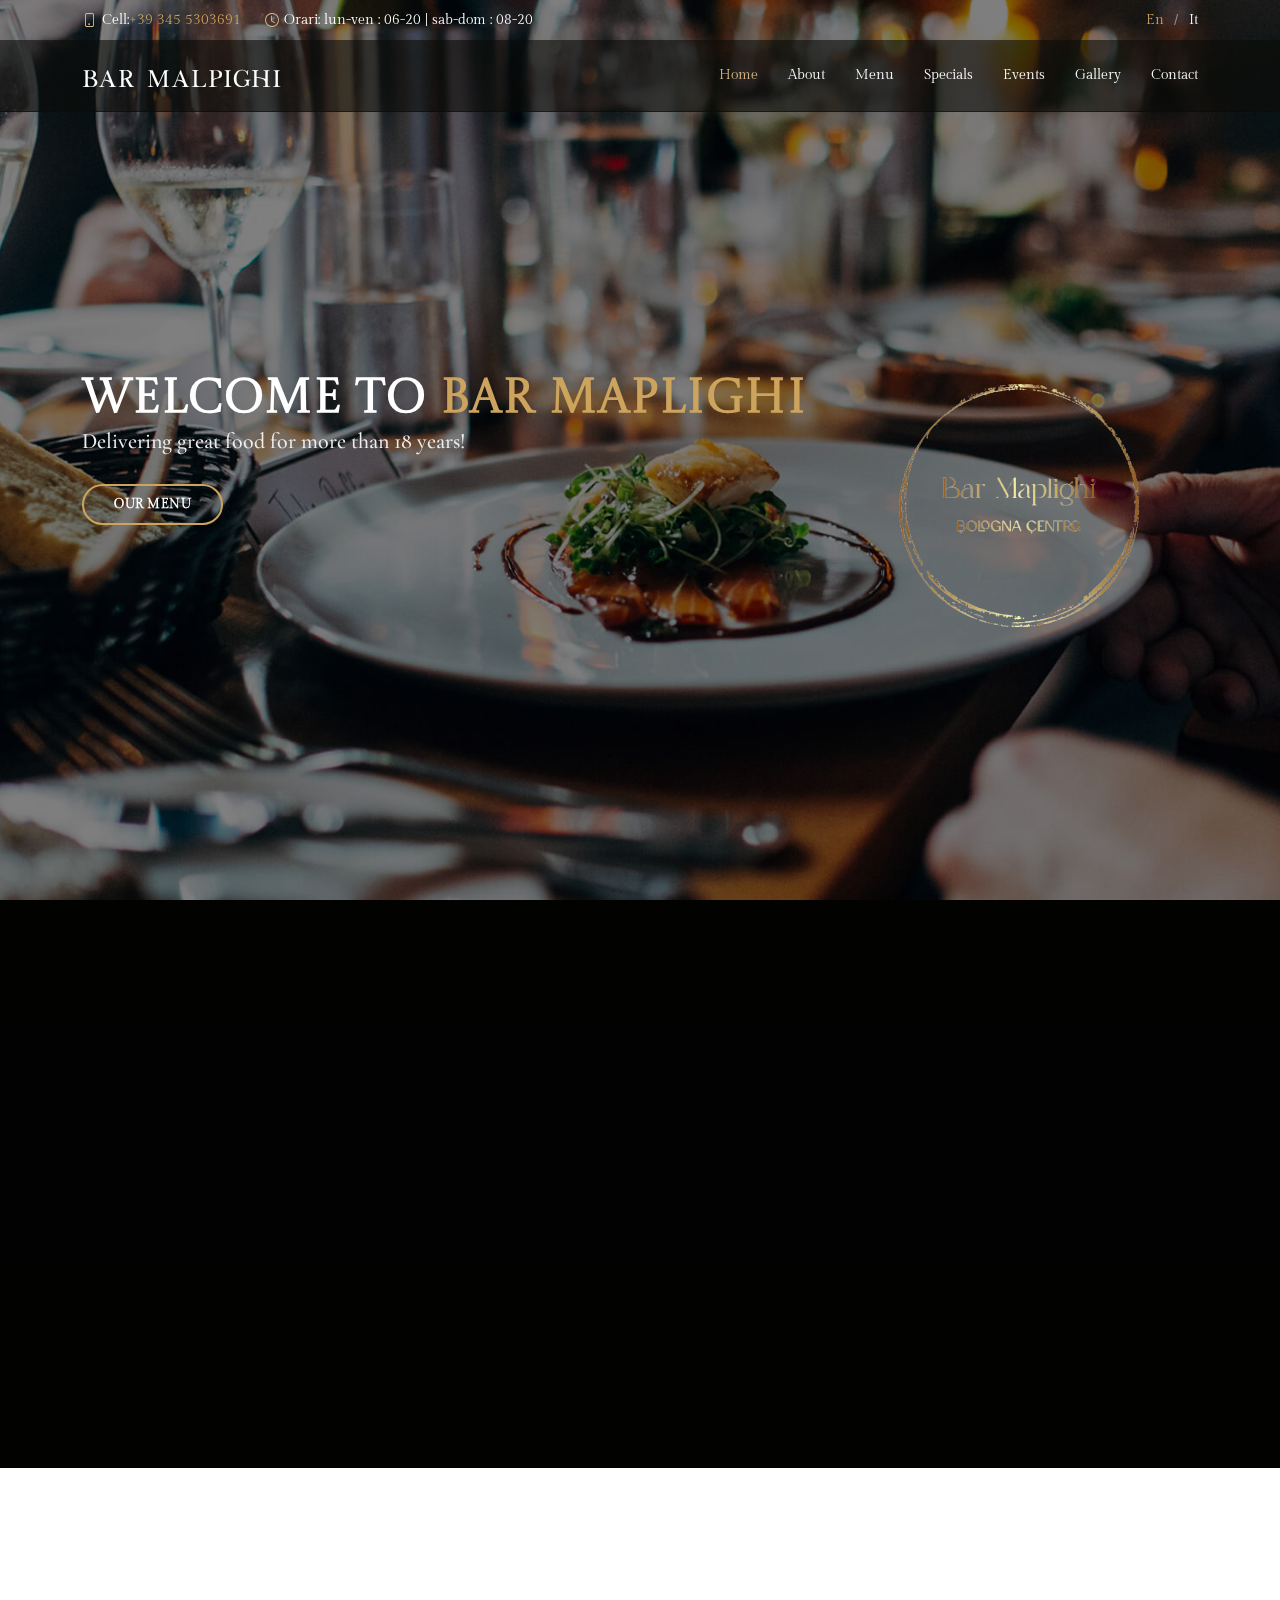
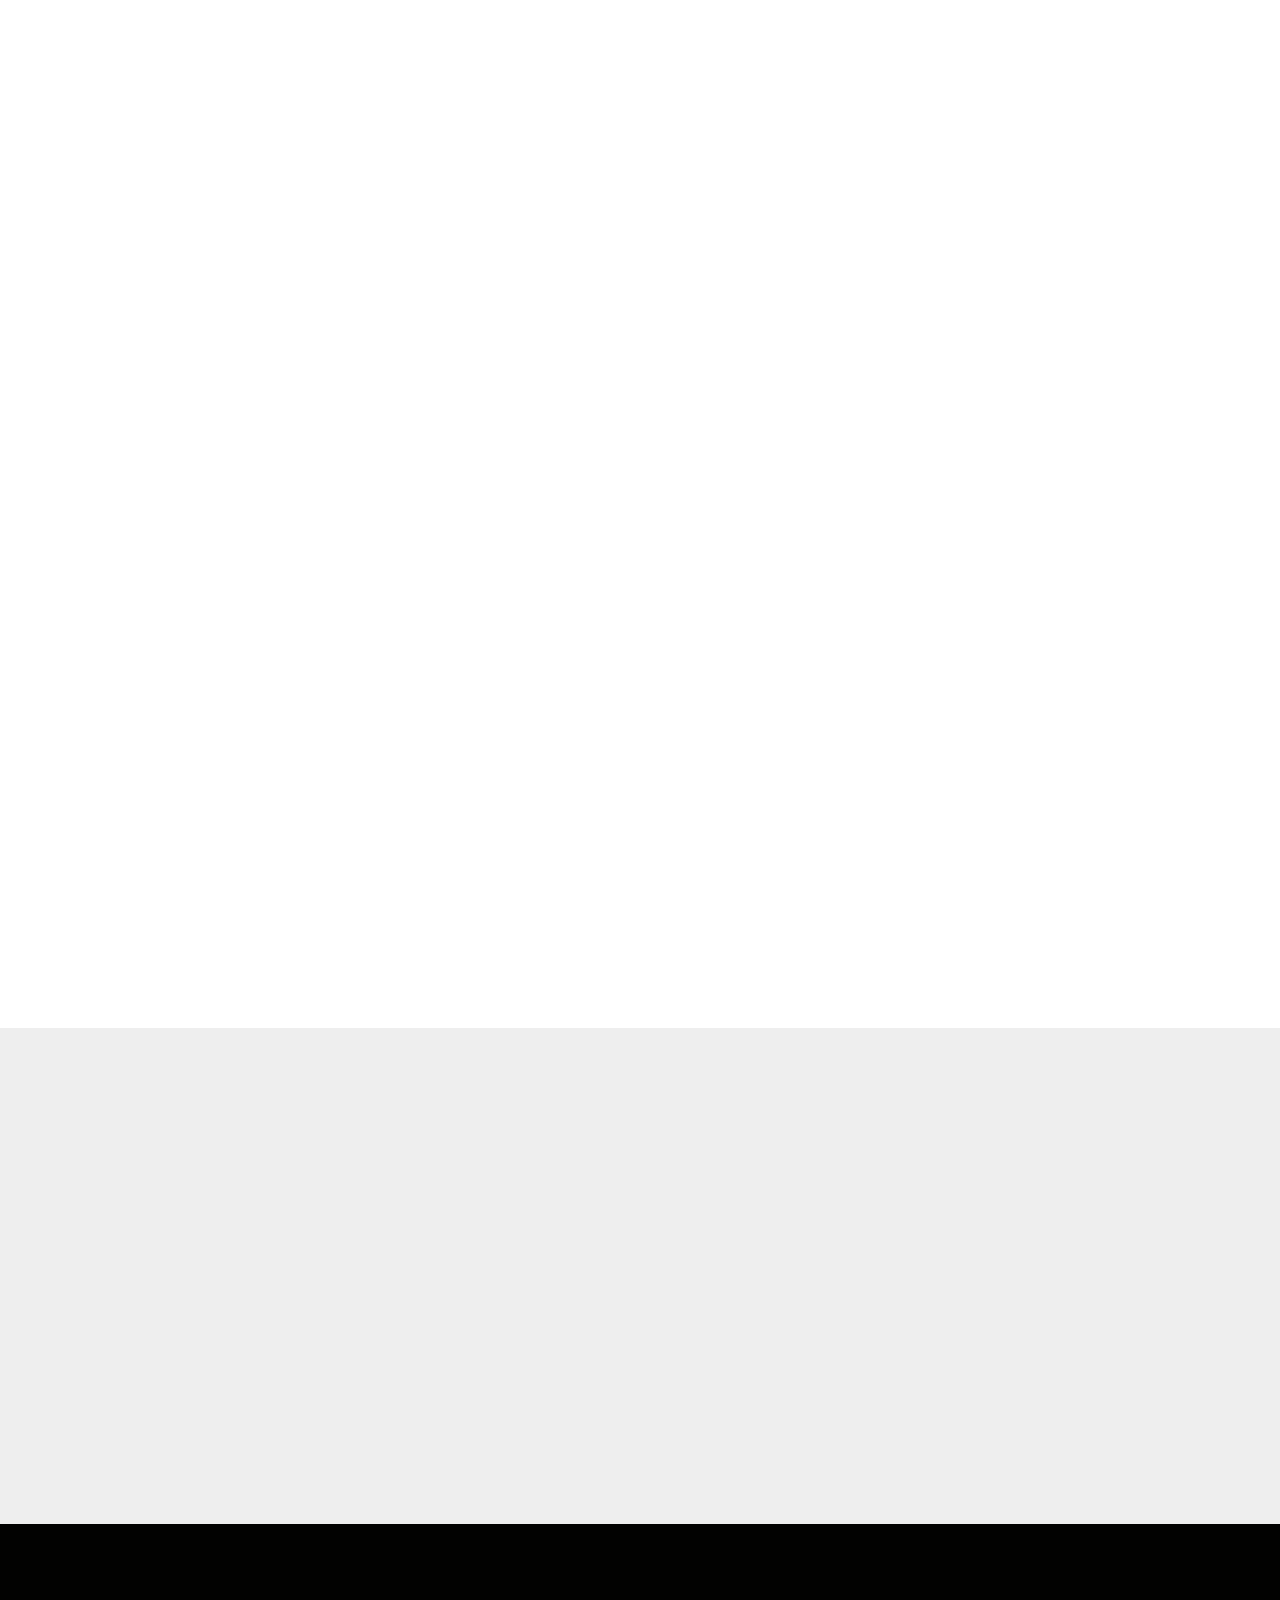
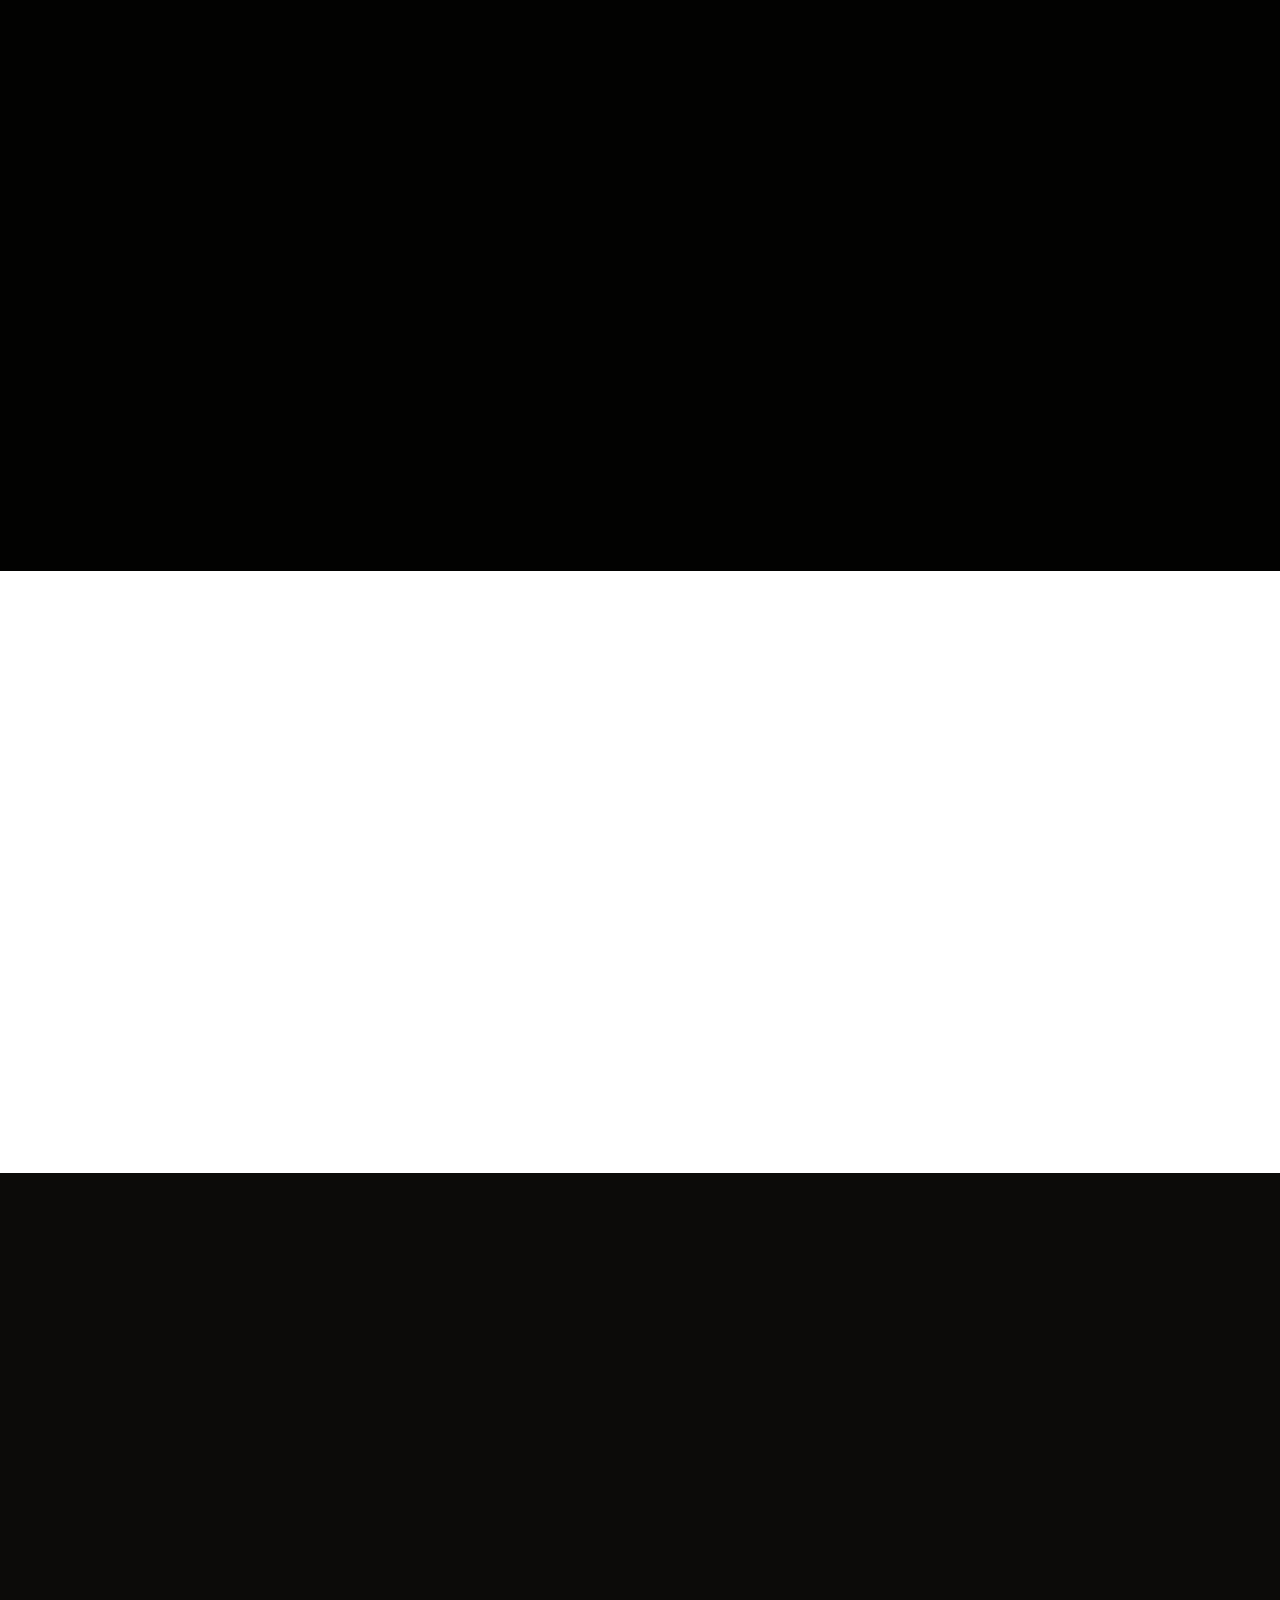
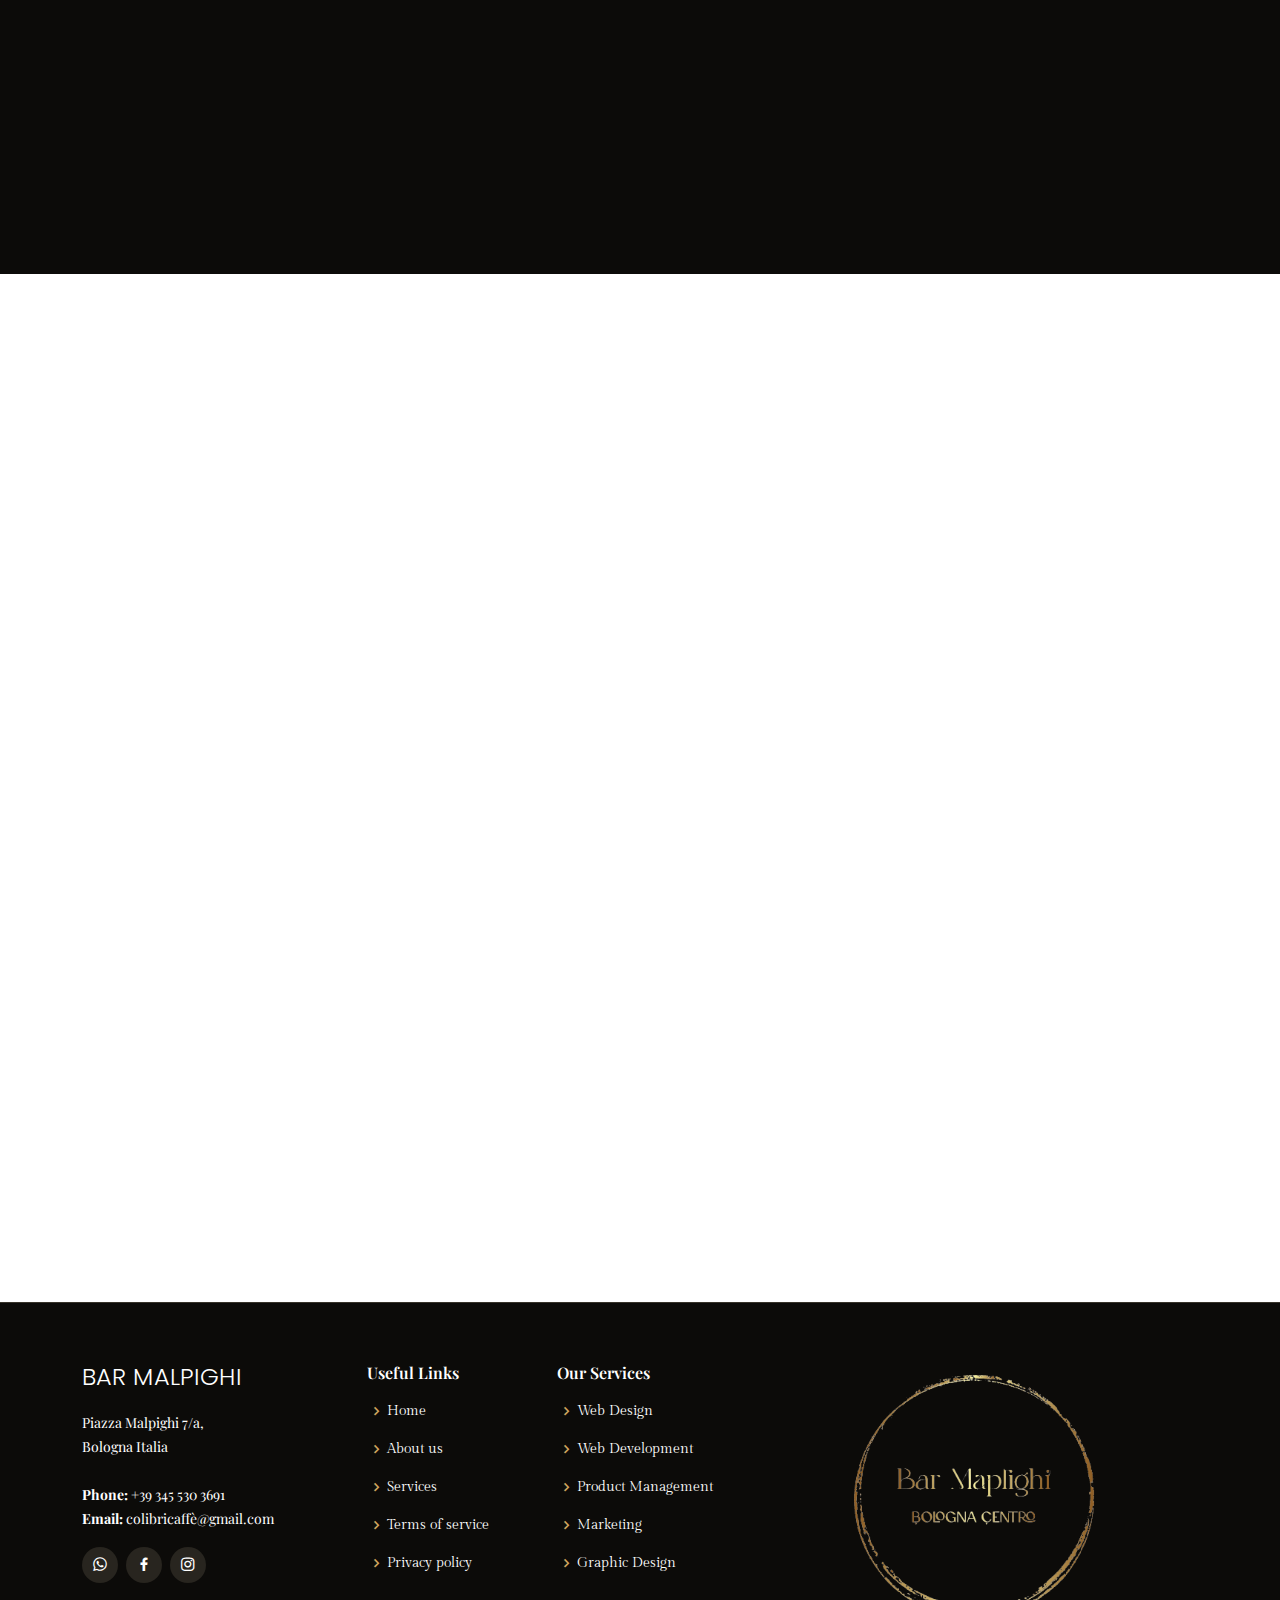
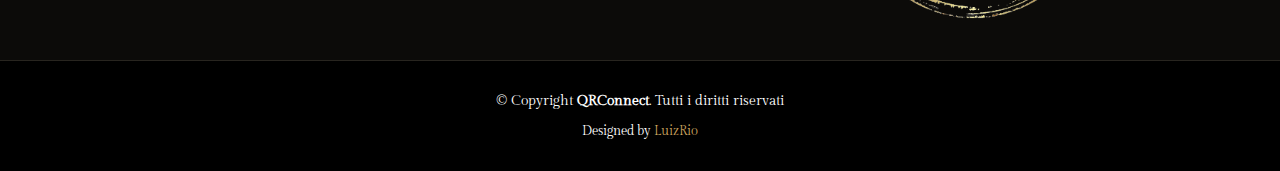
==== index.html @ 26761589 "Add files via upload" ====
<!DOCTYPE html>
<html lang="en">

<head>
  <meta charset="utf-8">
  <meta content="width=device-width, initial-scale=1.0" name="viewport">

  <title>Bar Malpighi It</title>
  <meta content="" name="description">
  <meta content="" name="keywords">

  <!-- Favicons -->
  <link href="assets/img/favicon.png" rel="icon">
  <link href="assets/img/apple-touch-icon.png" rel="apple-touch-icon">

  <!-- Google Fonts -->
  <link href="https://fonts.googleapis.com/css?family=Open+Sans:300,300i,400,400i,600,600i,700,700i|Playfair+Display:ital,wght@0,400;0,500;0,600;0,700;1,400;1,500;1,600;1,700|Poppins:300,300i,400,400i,500,500i,600,600i,700,700i" rel="stylesheet">
  <link href="https://fonts.googleapis.com/css2?family=EB+Garamond:ital,wght@0,400;0,500;0,600;0,700;0,800;1,500;1,600;1,700&display=swap" rel="stylesheet">
  <link href="https://fonts.googleapis.com/css2?family=Castoro+Titling&display=swap" rel="stylesheet">
  <link href="https://fonts.googleapis.com/css2?family=Gilda+Display&display=swap" rel="stylesheet">
  <link href="https://fonts.googleapis.com/css2?family=Cormorant+Garamond&display=swap" rel="stylesheet">
  <!-- Vendor CSS Files -->
  <link href="assets/vendor/animate.css/animate.min.css" rel="stylesheet">
  <link href="assets/vendor/aos/aos.css" rel="stylesheet">
  <link href="assets/vendor/bootstrap/css/bootstrap.min.css" rel="stylesheet">
  <link href="assets/vendor/bootstrap-icons/bootstrap-icons.css" rel="stylesheet">
  <link href="assets/vendor/boxicons/css/boxicons.min.css" rel="stylesheet">
  <link href="assets/vendor/glightbox/css/glightbox.min.css" rel="stylesheet">
  <link href="assets/vendor/swiper/swiper-bundle.min.css" rel="stylesheet">

  <!-- Template Main CSS File -->
  <link href="assets/css/style.css" rel="stylesheet">

  <!-- =======================================================
  * Template Name: Restaurantly - v3.1.0
  * Template URL: https://bootstrapmade.com/restaurantly-restaurant-template/
  * Author: BootstrapMade.com
  * License: https://bootstrapmade.com/license/
  ======================================================== -->
</head>

<body>

  <!-- ======= Top Bar ======= -->
  <div id="topbar" class="d-flex align-items-center fixed-top">
    <div class="container d-flex justify-content-center justify-content-md-between">

      <div class="contact-info d-flex align-items-center">
        <i class="bi bi-phone d-flex align-items-center"><span>Cell:<a href="tel:+393455303691">+39 345 5303691</a></span></i>
        <i class="bi bi-clock d-flex align-items-center ms-4"><span> Orari: lun-ven : 06-20 | sab-dom : 08-20</span></i>
      </div>

      <div class="languages d-none d-md-flex align-items-center">
        <ul>
          <li>En</li>
          <li><a href="indexita.html">It</a></li>
        </ul>
      </div>
    </div>
  </div>

  <!-- ======= Header ======= -->
  <header id="header" class="fixed-top d-flex align-items-cente">
    <div class="container-fluid container-xl d-flex align-items-center justify-content-lg-between">

      <h1 class="logo me-auto me-lg-0"><a href="index.html">Bar Malpighi</a></h1>
      <!-- Uncomment below if you prefer to use an image logo -->
      <!-- <a href="index.html" class="logo me-auto me-lg-0"><img src="assets/img/logo.png" alt="" class="img-fluid"></a>-->

      <nav id="navbar" class="navbar order-last order-lg-0">
        <ul>
          <li><a class="nav-link scrollto active" href="#hero">Home</a></li>
          <li><a class="nav-link scrollto" href="#about">About</a></li>
          <li><a class="nav-link scrollto" href="#menu">Menu</a></li>
          <li><a class="nav-link scrollto" href="#specials">Specials</a></li>
          <li><a class="nav-link scrollto" href="#events">Events</a></li>
          <li><a class="nav-link scrollto" href="#gallery">Gallery</a></li>
          <li><a class="nav-link scrollto" href="#contact">Contact</a></li>
        </ul>
        <i class="bi bi-list mobile-nav-toggle"></i>
      </nav><!-- .navbar -->
    </div>
  </header><!-- End Header -->

  <!-- ======= Hero Section ======= -->
  <section id="hero" class="d-flex align-items-center">
    <div class="container position-relative text-center text-lg-start" data-aos="zoom-in" data-aos-delay="100">
      <div class="row">
        <div class="col-lg-8">
          <h1>Welcome to <span>Bar Maplighi</span></h1>
          <h2>Delivering great food for more than 18 years!</h2>

          <div class="btns">
            <a href="#menu" class="btn-menu animated fadeInUp scrollto">Our Menu</a>
          </div>
        </div>
        <div class="col-lg-4 d-flex align-items-center justify-content-center position-relative" data-aos="zoom-in" data-aos-delay="200">
          <img src="assets/img/logomarti.png" class="img-fluid w-75">
        </div>

      </div>
    </div>
  </section><!-- End Hero -->

  <main id="main">

    <!-- ======= About Section ======= -->
    <section id="about" class="about">
      <div class="container" data-aos="fade-up">

        <div class="row">
          <div class="col-lg-6 order-1 order-lg-2" data-aos="zoom-in" data-aos-delay="100">
            <div class="about-img">
              <img src="assets/img/about.jpg" alt="">
            </div>
          </div>
          <div class="col-lg-6 pt-4 pt-lg-0 order-2 order-lg-1 content">
            <h3>Voluptatem dignissimos provident quasi.</h3>
            <p class="fst-italic">
              Lorem ipsum dolor sit amet, consectetur adipiscing elit, sed do eiusmod tempor incididunt ut labore et dolore
              magna aliqua.
            </p>
            <ul>
              <li><i class="bi bi-check-circle"></i> Ullamco laboris nisi ut aliquip ex ea commodo consequat.</li>
              <li><i class="bi bi-check-circle"></i> Duis aute irure dolor in reprehenderit in voluptate velit.</li>
              <li><i class="bi bi-check-circle"></i> Ullamco laboris nisi ut aliquip ex ea commodo consequat. Duis aute irure dolor in reprehenderit in voluptate trideta storacalaperda mastiro dolore eu fugiat nulla pariatur.</li>
            </ul>
            <p>
              Ullamco laboris nisi ut aliquip ex ea commodo consequat. Duis aute irure dolor in reprehenderit in voluptate
              velit esse cillum dolore eu fugiat nulla pariatur. Excepteur sint occaecat cupidatat non proident, sunt in
              culpa qui officia deserunt mollit anim id est laborum
            </p>
          </div>
        </div>

      </div>
    </section><!-- End About Section -->

    <!-- ======= Why Us Section ======= -->
   <!-- <section id="why-us" class="why-us">
      <div class="container" data-aos="fade-up">

        <div class="section-title">
          <h2>Why Us</h2>
          <p>Why Choose Our Restaurant</p>
        </div>

        <div class="row">

          <div class="col-lg-4">
            <div class="box" data-aos="zoom-in" data-aos-delay="100">
              <span>01</span>
              <h4>Lorem Ipsum</h4>
              <p>Ulamco laboris nisi ut aliquip ex ea commodo consequat. Et consectetur ducimus vero placeat</p>
            </div>
          </div>

          <div class="col-lg-4 mt-4 mt-lg-0">
            <div class="box" data-aos="zoom-in" data-aos-delay="200">
              <span>02</span>
              <h4>Repellat Nihil</h4>
              <p>Dolorem est fugiat occaecati voluptate velit esse. Dicta veritatis dolor quod et vel dire leno para dest</p>
            </div>
          </div>

          <div class="col-lg-4 mt-4 mt-lg-0">
            <div class="box" data-aos="zoom-in" data-aos-delay="300">
              <span>03</span>
              <h4> Ad ad velit qui</h4>
              <p>Molestiae officiis omnis illo asperiores. Aut doloribus vitae sunt debitis quo vel nam quis</p>
            </div>
          </div>

        </div>

      </div>
    </section> End Why Us Section -->

    <!-- ======= Menu Section ======= -->
    <section id="menu" class="menu section-bg">
      <div class="container" data-aos="fade-up">

        <div class="section-title">
          <h2>Menu</h2>
          <p>Check Our Tasty Menu</p>
        </div>

          <div class="row" data-aos="fade-up" data-aos-delay="100">
            <div class="col-lg-12 d-flex justify-content-center">
              <ul id="menu-flters">
                <li data-filter=".filter-starters" class="filter-active">Caffetteria</li>
                <li data-filter=".filter-salads">Bibite</li>
                <li data-filter=".filter-specialty">The e Infusi – 2.5</li>
                <li data-filter=".filter-infusi">Cioccolate</li>
                <li data-filter=".filter-birre">Birre</li>
              </ul>
            </div>
          </div>

        <div class="row menu-container" data-aos="fade-up" data-aos-delay="200">

          <!-- ======= Caffetteria ======= -->
          <div class="col-lg-6 menu-item filter-starters">
            <div class="menu-content">
              <a href="#">Caffè espresso</a><span>1.2</span>
            </div>
            <div class="menu-ingredients">
              
            </div>
          </div>

          <div class="col-lg-6 menu-item filter-starters">
            <div class="menu-content">
              <a href="#">Caffè decaffeinato</a><span>1.3</span>
            </div>
            <div class="menu-ingredients">
             
            </div>
          </div>

          <div class="col-lg-6 menu-item filter-starters">
            <div class="menu-content">
              <a href="#">Caffè americano</a><span>1.3</span>
            </div>
            <div class="menu-ingredients">
              
            </div>
          </div>

          <div class="col-lg-6 menu-item filter-starters">
            <div class="menu-content">
              <a href="#">Caffè macchiato</a><span>1.2</span>
            </div>
            <div class="menu-ingredients">
             
            </div>
          </div>

          <div class="col-lg-6 menu-item filter-starters">
            <div class="menu-content">
              <a href="#">Caffè macchiato soia</a><span>1.5</span>
            </div>
            <div class="menu-ingredients">
              
            </div>
          </div>

          <div class="col-lg-6 menu-item filter-starters">
            <div class="menu-content">
              <a href="#">Caffè d’Orzo in tazza piccola</a><span>1.4</span>
            </div>
            <div class="menu-ingredients">
             
            </div>
          </div>

          <div class="col-lg-6 menu-item filter-starters">
            <div class="menu-content">
              <a href="#">Caffè d’Orzo in tazza grande</a><span>1.6</span>
            </div>
            <div class="menu-ingredients">
              
            </div>
          </div>

          <div class="col-lg-6 menu-item filter-starters">
            <div class="menu-content">
              <a href="#">Ginseng piccolo</a><span>1.6</span>
            </div>
            <div class="menu-ingredients">
              
            </div>
          </div>

          <div class="col-lg-6 menu-item filter-starters">
            <div class="menu-content">
              <a href="#">Ginseng grande</a><span>1.8</span>
            </div>
            <div class="menu-ingredients">
              
            </div>
          </div>

          <div class="col-lg-6 menu-item filter-starters">
            <div class="menu-content">
              <a href="#">Latte bianco</a><span>1.2</span>
            </div>
            <div class="menu-ingredients">
              
            </div>
          </div>

          <div class="col-lg-6 menu-item filter-starters">
            <div class="menu-content">
              <a href="#">Latte macchiato</a><span>1.4</span>
            </div>
            <div class="menu-ingredients">
              
            </div>
          </div>

          <div class="col-lg-6 menu-item filter-starters">
            <div class="menu-content">
              <a href="#">Cappuccino</a><span>1.6</span>
            </div>
            <div class="menu-ingredients">
              
            </div>
          </div>

          <div class="col-lg-6 menu-item filter-starters">
            <div class="menu-content">
              <a href="#">Cappuccino decaffeinato</a><span>1.7</span>
            </div>
            <div class="menu-ingredients">
              
            </div>
          </div>

          <div class="col-lg-6 menu-item filter-starters">
            <div class="menu-content">
              <a href="#">Cappuccino con latte di soia</a><span>2</span>
            </div>
            <div class="menu-ingredients">
              
            </div>
          </div>

          <div class="col-lg-6 menu-item filter-starters">
            <div class="menu-content">
              <a href="#">Cappuccino al ginseng</a><span>2</span>
            </div>
            <div class="menu-ingredients">
              
            </div>
          </div>

          <div class="col-lg-6 menu-item filter-starters">
            <div class="menu-content">
              <a href="#">Cappuccino d’orzo</a><span>1.8</span>
            </div>
            <div class="menu-ingredients">
              
            </div>
          </div>

          <div class="col-lg-6 menu-item filter-starters">
            <div class="menu-content">
              <a href="#">Macchiatone</a><span>1.4</span>
            </div>
            <div class="menu-ingredients">
              
            </div>
          </div>

          <div class="col-lg-6 menu-item filter-starters">
            <div class="menu-content">
              <a href="#">Marocchino</a><span>1.4</span>
            </div>
            <div class="menu-ingredients">
              
            </div>
          </div>

          <div class="col-lg-6 menu-item filter-starters">
            <div class="menu-content">
              <a href="#">Caffè corretto</a><span>2</span>
            </div>
            <div class="menu-ingredients">
             
            </div>
          </div>

          <div class="col-lg-6 menu-item filter-starters">
            <div class="menu-content">
              <a href="#">Caffè Shakerato</a><span>2.5</span>
            </div>
            <div class="menu-ingredients">
              
            </div>
          </div>

          <div class="col-lg-6 menu-item filter-starters">
            <div class="menu-content">
              <a href="#">Caffè Shakerato con Baileys</a><span>3</span>
            </div>
            <div class="menu-ingredients">
              
            </div>
          </div>

          <div class="col-lg-6 menu-item filter-starters">
            <div class="menu-content">
              <a href="#">Caffè freddo</a><span>1.2</span>
            </div>
            <div class="menu-ingredients">
              
            </div>
          </div>

          <div class="col-lg-6 menu-item filter-starters">
            <div class="menu-content">
              <a href="#">Caffè Estivo</a><span>2.5</span>
            </div>
            <div class="menu-ingredients">
              
            </div>
          </div>

          <div class="col-lg-6 menu-item filter-starters">
            <div class="menu-content">
              <a href="#">Caffè Leccese</a><span>2</span>
            </div>
            <div class="menu-ingredients">
              
            </div>
          </div>

          <!-- ======= Bibite ======= -->

          <div class="col-lg-6 menu-item filter-salads">
            <div class="menu-content">
              <a href="#">Acqua naturale/ gasata (0,5 L )</a><span>1.1</span>
            </div>
            <div class="menu-ingredients">
              
            </div>
          </div>


          <div class="col-lg-6 menu-item filter-salads">
            <div class="menu-content">
              <a href="#">Acqua naturale/ gasata (1,5 L)</a><span>2</span>
            </div>
            <div class="menu-ingredients">
              
            </div>
          </div>

          <div class="col-lg-6 menu-item filter-salads">
            <div class="menu-content">
              <a href="#">Spremuta d’arancia</a><span>3.5</span>
            </div>
            <div class="menu-ingredients">
              
            </div>
          </div>

          <div class="col-lg-6 menu-item filter-salads">
            <div class="menu-content">
              <a href="#">Succhi di frutta:</a><span>2.5</span>
            </div>
            <div class="menu-ingredients">
              Pesca; Pera; Albicocca; Ananas; Arancia; Pompelmo; Mela Verde; Mirtillo.
            </div>
          </div>

          <div class="col-lg-6 menu-item filter-salads">
            <div class="menu-content">
              <a href="#">Coca alla spina piccola</a><span>2.5</span>
            </div>
            <div class="menu-ingredients">
              
            </div>
          </div>

          <div class="col-lg-6 menu-item filter-salads">
            <div class="menu-content">
              <a href="#">Coca alla spina grande</a><span>3</span>
            </div>
            <div class="menu-ingredients">
              
            </div>
          </div>


          <div class="col-lg-6 menu-item filter-salads">
            <div class="menu-content">
              <a href="#">Coca Cola</a><span>2.8</span>
            </div>
            <div class="menu-ingredients">
             
            </div>
          </div>

          <div class="col-lg-6 menu-item filter-salads">
            <div class="menu-content">
              <a href="#">Coca Cola zero</a><span>2.8</span>
            </div>
            <div class="menu-ingredients">
              
            </div>
          </div>

          <div class="col-lg-6 menu-item filter-salads">
            <div class="menu-content">
              <a href="#">Fanta</a><span>2.8</span>
            </div>
            <div class="menu-ingredients">
              
            </div>
          </div>

          <div class="col-lg-6 menu-item filter-salads">
            <div class="menu-content">
              <a href="#">The Limone (estaThé)</a><span>2.8</span>
            </div>
            <div class="menu-ingredients">
              
            </div>
          </div>

          <div class="col-lg-6 menu-item filter-salads">
            <div class="menu-content">
              <a href="#">The Pesca (estaThé)</a><span>2.8</span>
            </div>
            <div class="menu-ingredients">
              
            </div>
          </div>

          <div class="col-lg-6 menu-item filter-salads">
            <div class="menu-content">
              <a href="#">Red Bull</a><span>3.5</span>
            </div>
            <div class="menu-ingredients">

            </div>
          </div>


          <div class="col-lg-6 menu-item filter-salads">
            <div class="menu-content">
              <a href="#">Crodino</a><span>3</span>
            </div>
            <div class="menu-ingredients">
              
            </div>
          </div>

          <div class="col-lg-6 menu-item filter-salads">
            <div class="menu-content">
              <a href="#">Campari soda</a><span>3</span>
            </div>
            <div class="menu-ingredients">
              
            </div>
          </div>

          <div class="col-lg-6 menu-item filter-salads">
            <div class="menu-content">
              <a href="#">Bitter Rosso/Bianco</a><span>2.8</span>
            </div>
            <div class="menu-ingredients">
              
            </div>
          </div>

          <div class="col-lg-6 menu-item filter-salads">
            <div class="menu-content">
              <a href="#">Tonica</a><span>2.8</span>
            </div>
            <div class="menu-ingredients">
              
            </div>
          </div>

          <div class="col-lg-6 menu-item filter-salads">
            <div class="menu-content">
              <a href="#">Tonica (Fever Tree)</a><span>3.5</span>
            </div>
            <div class="menu-ingredients">
              
            </div>
          </div>


          <div class="col-lg-6 menu-item filter-salads">
            <div class="menu-content">
              <a href="#">Ginger Beer (Fever Tree)</a><span>3.8</span>
            </div>
            <div class="menu-ingredients">
              
            </div>
          </div>


          <div class="col-lg-6 menu-item filter-salads">
            <div class="menu-content">
              <a href="#">Chinotto</a><span>2.8</span>
            </div>
            <div class="menu-ingredients">
              
            </div>
          </div>

          <div class="col-lg-6 menu-item filter-salads">
            <div class="menu-content">
              <a href="#">Cedrata Tassoni</a><span>2.8</span>
            </div>
            <div class="menu-ingredients">
              
            </div>
          </div>

          <div class="col-lg-6 menu-item filter-salads">
            <div class="menu-content">
              <a href="#">Lemon Soda</a><span>2.8</span>
            </div>
            <div class="menu-ingredients">
              
            </div>
          </div>

          <!-- ======= The e Infusi======= -->

          <div class="col-lg-6 menu-item filter-specialty">
            <div class="menu-content">
              <a href="#">Tè verde classico</a><span></span>
            </div>
            <div class="menu-ingredients">
              
            </div>
          </div>

          <div class="col-lg-6 menu-item filter-specialty">
            <div class="menu-content">
              <a href="#">Tè nero classico</a><span></span>
            </div>
            <div class="menu-ingredients">
              
            </div>
          </div>

          <div class="col-lg-6 menu-item filter-specialty">
            <div class="menu-content">
              <a href="#">Tè verde Frutti Rossi e Uva</a><span></span>
            </div>
            <div class="menu-ingredients">
              
            </div>
          </div>
          
          <div class="col-lg-6 menu-item filter-specialty">
            <div class="menu-content">
              <a href="#">Tè verde Zenzero e Limone</a><span></span>
            </div>
            <div class="menu-ingredients">
              
            </div>
          </div>

          <div class="col-lg-6 menu-item filter-specialty">
            <div class="menu-content">
              <a href="#">Tè nero English Breakfast</a><span></span>
            </div>
            <div class="menu-ingredients">
              
            </div>
          </div>

          <div class="col-lg-6 menu-item filter-specialty">
            <div class="menu-content">
              <a href="#">Tè nero Spezie e Vaniglia</a><span></span>
            </div>
            <div class="menu-ingredients">
              
            </div>
          </div>

          <div class="col-lg-6 menu-item filter-specialty">
            <div class="menu-content">
              <a href="#">Tè nero Bergamotto Earl Grey</a><span></span>
            </div>
            <div class="menu-ingredients">
              
            </div>
          </div>

          <div class="col-lg-6 menu-item filter-specialty">
            <div class="menu-content">
              <a href="#">Rooibos e Arancia Rossa</a><span></span>
            </div>
            <div class="menu-ingredients">
              
            </div>
          </div>

          <div class="col-lg-6 menu-item filter-specialty">
            <div class="menu-content">
              <a href="#">Infuso alla frutta Frutti di Bosco</a><span></span>
            </div>
            <div class="menu-ingredients">
              
            </div>
          </div>

          <div class="col-lg-6 menu-item filter-specialty">
            <div class="menu-content">
              <a href="#">Infuso alla frutta Pesca</a><span></span>
            </div>
            <div class="menu-ingredients">
              
            </div>
          </div>

          <div class="col-lg-6 menu-item filter-specialty">
            <div class="menu-content">
              <a href="#">Infuso alla frutta Cacao e Mela</a><span></span>
            </div>
            <div class="menu-ingredients">
              
            </div>
          </div>

          <div class="col-lg-6 menu-item filter-specialty">
            <div class="menu-content">
              <a href="#">Tisana Disintossicante</a><span></span>
            </div>
            <div class="menu-ingredients">
              
            </div>
          </div>

          <div class="col-lg-6 menu-item filter-specialty">
            <div class="menu-content">
              <a href="#">Tisana Zenzero e Limone</a><span></span>
            </div>
            <div class="menu-ingredients">
              
            </div>
          </div>

          <div class="col-lg-6 menu-item filter-specialty">
            <div class="menu-content">
              <a href="#">Tisana Fiori di Camomilla</a><span></span>
            </div>
            <div class="menu-ingredients">
              
            </div>
          </div>

          <div class="col-lg-6 menu-item filter-specialty">
            <div class="menu-content">
              <a href="#">Tè verde Curcuma</a><span></span>
            </div>
            <div class="menu-ingredients">
              
            </div>
          </div>

          <!-- ======= cioccolate ======= -->

          <div class="col-lg-6 menu-item filter-infusi">
            <div class="menu-content">
              <a href="#">Cioccolata Classica</a><span>3.5</span>
            </div>
            <div class="menu-ingredients">
              
            </div>
          </div>

          <div class="col-lg-6 menu-item filter-infusi">
            <div class="menu-content">
              <a href="#">Cioccolata Fondente</a><span>3.5</span>
            </div>
            <div class="menu-ingredients">
              
            </div>
          </div>

          <div class="col-lg-6 menu-item filter-infusi">
            <div class="menu-content">
              <a href="#">Cioccolata Bianca</a><span>3.5</span>
            </div>
            <div class="menu-ingredients">
              
            </div>
          </div>

          <div class="col-lg-6 menu-item filter-infusi">
            <div class="menu-content">
              <a href="#">Cioccolata aroma Pistacchio</a><span>3.8</span>
            </div>
            <div class="menu-ingredients">
             
            </div>
          </div>

          <div class="col-lg-6 menu-item filter-infusi">
            <div class="menu-content">
              <a href="#">Cioccolata aroma Arancia e Cannella</a><span>3.8</span>
            </div>
            <div class="menu-ingredients">
              
            </div>
          </div>

          <div class="col-lg-6 menu-item filter-infusi">
            <div class="menu-content">
              <a href="#">TCioccolata aroma Peperoncino</a><span>3.8</span>
            </div>
            <div class="menu-ingredients">
              
            </div>
          </div>

          <div class="col-lg-6 menu-item filter-infusi">
            <div class="menu-content">
              <a href="#">Cioccolata aroma Tiramisù</a><span>3.8</span>
            </div>
            <div class="menu-ingredients">
              
            </div>
          </div>

          <div class="col-lg-6 menu-item filter-infusi">
            <div class="menu-content">
              <a href="#">Cioccolata aroma Menta</a><span>3.8</span>
            </div>
            <div class="menu-ingredients">
             
            </div>
          </div>

          <div class="col-lg-6 menu-item filter-infusi">
            <div class="menu-content">
              <a href="#">Cioccolata aroma Caramello</a><span>3.8</span>
            </div>
            <div class="menu-ingredients">
              
            </div>
          </div>

          <div class="col-lg-6 menu-item filter-infusi">
            <div class="menu-content">
              <a href="#">Aggiunta di Panna Montata</a><span>+ 0.50</span>
            </div>
            <div class="menu-ingredients">
             
            </div>
          </div>

          <!-- ======= birre ======= -->

          <div class="col-lg-6 menu-item filter-birre">
            <div class="menu-content">
              <a href="#">Birra alla spina Piccola</a><span>2.5</span>
            </div>
            <div class="menu-ingredients">
              
            </div>
          </div>

          <div class="col-lg-6 menu-item filter-birre">
            <div class="menu-content">
              <a href="#">Birra alla spina Grande</a><span>4</span>
            </div>
            <div class="menu-ingredients">
              
            </div>
          </div>

          <div class="col-lg-6 menu-item filter-birre">
            <div class="menu-content">
              <a href="#">Heineken</a><span>3.5</span>
            </div>
            <div class="menu-ingredients">
              
            </div>
          </div>

          <div class="col-lg-6 menu-item filter-birre">
            <div class="menu-content">
              <a href="#">Beck’s</a><span>3.5</span>
            </div>
            <div class="menu-ingredients">
              
            </div>
          </div>

          <div class="col-lg-6 menu-item filter-birre">
            <div class="menu-content">
              <a href="#">Tennent&#39;s</a><span>3.8</span>
            </div>
            <div class="menu-ingredients">
              
            </div>
          </div>

          <div class="col-lg-6 menu-item filter-birre">
            <div class="menu-content">
              <a href="#">Ceres</a><span>3.8</span>
            </div>
            <div class="menu-ingredients">
              
            </div>
          </div>

          <div class="col-lg-6 menu-item filter-birre">
            <div class="menu-content">
              <a href="#">Corona</a><span>3.5</span>
            </div>
            <div class="menu-ingredients">
              
            </div>
          </div>

          <div class="col-lg-6 menu-item filter-birre">
            <div class="menu-content">
              <a href="#">Ichnusa classica</a><span>3.8</span>
            </div>
            <div class="menu-ingredients">
              
            </div>
          </div>

          <div class="col-lg-6 menu-item filter-birre">
            <div class="menu-content">
              <a href="#">Ichnusa non filtrata</a><span>4</span>
            </div>
            <div class="menu-ingredients">
              
            </div>
          </div>

          <div class="col-lg-6 menu-item filter-birre">
            <div class="menu-content">
              <a href="#">Messina</a><span>4</span>
            </div>
            <div class="menu-ingredients">
              
            </div>
          </div>

          <div class="col-lg-6 menu-item filter-birre">
            <div class="menu-content">
              <a href="#">Moretti (66cl)</a><span>4</span>
            </div>
            <div class="menu-ingredients">
              
            </div>
          </div>

          <div class="col-lg-6 menu-item filter-birre">
            <div class="menu-content">
              <a href="#">Peroni (66cl)</a><span>4</span>
            </div>
            <div class="menu-ingredients">
              
            </div>
          </div>

          

        </div>

      </div>
    </section><!-- End Menu Section -->

    <!-- ======= Specials Section ======= -->
    <section id="specials" class="specials">
      <div class="container" data-aos="fade-up">

        <div class="section-title">
          <h2>Specials</h2>
          <p>Check Our Specials</p>
        </div>

        <div class="row" data-aos="fade-up" data-aos-delay="100">
          <div class="col-lg-3">
            <ul class="nav nav-tabs flex-column">
              <li class="nav-item">
                <a class="nav-link active show" data-bs-toggle="tab" href="#tab-1">Modi sit est</a>
              </li>
              <li class="nav-item">
                <a class="nav-link" data-bs-toggle="tab" href="#tab-2">Unde praesentium sed</a>
              </li>
              <li class="nav-item">
                <a class="nav-link" data-bs-toggle="tab" href="#tab-3">Pariatur explicabo vel</a>
              </li>
              <li class="nav-item">
                <a class="nav-link" data-bs-toggle="tab" href="#tab-4">Nostrum qui quasi</a>
              </li>
              <li class="nav-item">
                <a class="nav-link" data-bs-toggle="tab" href="#tab-5">Iusto ut expedita aut</a>
              </li>
            </ul>
          </div>
          <div class="col-lg-9 mt-4 mt-lg-0">
            <div class="tab-content">
              <div class="tab-pane active show" id="tab-1">
                <div class="row">
                  <div class="col-lg-8 details order-2 order-lg-1">
                    <h3>Architecto ut aperiam autem id</h3>
                    <p class="fst-italic">Qui laudantium consequatur laborum sit qui ad sapiente dila parde sonata raqer a videna mareta paulona marka</p>
                    <p>Et nobis maiores eius. Voluptatibus ut enim blanditiis atque harum sint. Laborum eos ipsum ipsa odit magni. Incidunt hic ut molestiae aut qui. Est repellat minima eveniet eius et quis magni nihil. Consequatur dolorem quaerat quos qui similique accusamus nostrum rem vero</p>
                  </div>
                  <div class="col-lg-4 text-center order-1 order-lg-2">
                    <img src="assets/img/specials-1.png" alt="" class="img-fluid">
                  </div>
                </div>
              </div>
              <div class="tab-pane" id="tab-2">
                <div class="row">
                  <div class="col-lg-8 details order-2 order-lg-1">
                    <h3>Et blanditiis nemo veritatis excepturi</h3>
                    <p class="fst-italic">Qui laudantium consequatur laborum sit qui ad sapiente dila parde sonata raqer a videna mareta paulona marka</p>
                    <p>Ea ipsum voluptatem consequatur quis est. Illum error ullam omnis quia et reiciendis sunt sunt est. Non aliquid repellendus itaque accusamus eius et velit ipsa voluptates. Optio nesciunt eaque beatae accusamus lerode pakto madirna desera vafle de nideran pal</p>
                  </div>
                  <div class="col-lg-4 text-center order-1 order-lg-2">
                    <img src="assets/img/specials-2.png" alt="" class="img-fluid">
                  </div>
                </div>
              </div>
              <div class="tab-pane" id="tab-3">
                <div class="row">
                  <div class="col-lg-8 details order-2 order-lg-1">
                    <h3>Impedit facilis occaecati odio neque aperiam sit</h3>
                    <p class="fst-italic">Eos voluptatibus quo. Odio similique illum id quidem non enim fuga. Qui natus non sunt dicta dolor et. In asperiores velit quaerat perferendis aut</p>
                    <p>Iure officiis odit rerum. Harum sequi eum illum corrupti culpa veritatis quisquam. Neque necessitatibus illo rerum eum ut. Commodi ipsam minima molestiae sed laboriosam a iste odio. Earum odit nesciunt fugiat sit ullam. Soluta et harum voluptatem optio quae</p>
                  </div>
                  <div class="col-lg-4 text-center order-1 order-lg-2">
                    <img src="assets/img/specials-3.png" alt="" class="img-fluid">
                  </div>
                </div>
              </div>
              <div class="tab-pane" id="tab-4">
                <div class="row">
                  <div class="col-lg-8 details order-2 order-lg-1">
                    <h3>Fuga dolores inventore laboriosam ut est accusamus laboriosam dolore</h3>
                    <p class="fst-italic">Totam aperiam accusamus. Repellat consequuntur iure voluptas iure porro quis delectus</p>
                    <p>Eaque consequuntur consequuntur libero expedita in voluptas. Nostrum ipsam necessitatibus aliquam fugiat debitis quis velit. Eum ex maxime error in consequatur corporis atque. Eligendi asperiores sed qui veritatis aperiam quia a laborum inventore</p>
                  </div>
                  <div class="col-lg-4 text-center order-1 order-lg-2">
                    <img src="assets/img/specials-4.png" alt="" class="img-fluid">
                  </div>
                </div>
              </div>
              <div class="tab-pane" id="tab-5">
                <div class="row">
                  <div class="col-lg-8 details order-2 order-lg-1">
                    <h3>Est eveniet ipsam sindera pad rone matrelat sando reda</h3>
                    <p class="fst-italic">Omnis blanditiis saepe eos autem qui sunt debitis porro quia.</p>
                    <p>Exercitationem nostrum omnis. Ut reiciendis repudiandae minus. Omnis recusandae ut non quam ut quod eius qui. Ipsum quia odit vero atque qui quibusdam amet. Occaecati sed est sint aut vitae molestiae voluptate vel</p>
                  </div>
                  <div class="col-lg-4 text-center order-1 order-lg-2">
                    <img src="assets/img/specials-5.png" alt="" class="img-fluid">
                  </div>
                </div>
              </div>
            </div>
          </div>
        </div>

      </div>
    </section><!-- End Specials Section -->

    <!-- ======= Events Section ======= -->
    <section id="events" class="events">
      <div class="container" data-aos="fade-up">

        <div class="section-title">
          <h2>Events</h2>
          <p>Organize Your Events in our Restaurant</p>
        </div>

        <div class="events-slider swiper-container" data-aos="fade-up" data-aos-delay="100">
          <div class="swiper-wrapper">

            <div class="swiper-slide">
              <div class="row event-item">
                <div class="col-lg-6">
                  <img src="assets/img/event-birthday.jpg" class="img-fluid" alt="">
                </div>
                <div class="col-lg-6 pt-4 pt-lg-0 content">
                  <h3>Birthday Parties</h3>
                  <div class="price">
                    <p><span>$189</span></p>
                  </div>
                  <p class="fst-italic">
                    Lorem ipsum dolor sit amet, consectetur adipiscing elit, sed do eiusmod tempor incididunt ut labore et dolore
                    magna aliqua.
                  </p>
                  <ul>
                    <li><i class="bi bi-check-circled"></i> Ullamco laboris nisi ut aliquip ex ea commodo consequat.</li>
                    <li><i class="bi bi-check-circled"></i> Duis aute irure dolor in reprehenderit in voluptate velit.</li>
                    <li><i class="bi bi-check-circled"></i> Ullamco laboris nisi ut aliquip ex ea commodo consequat.</li>
                  </ul>
                  <p>
                    Ullamco laboris nisi ut aliquip ex ea commodo consequat. Duis aute irure dolor in reprehenderit in voluptate
                    velit esse cillum dolore eu fugiat nulla pariatur
                  </p>
                </div>
              </div>
            </div><!-- End testimonial item -->

            <div class="swiper-slide">
              <div class="row event-item">
                <div class="col-lg-6">
                  <img src="assets/img/event-private.jpg" class="img-fluid" alt="">
                </div>
                <div class="col-lg-6 pt-4 pt-lg-0 content">
                  <h3>Private Parties</h3>
                  <div class="price">
                    <p><span>$290</span></p>
                  </div>
                  <p class="fst-italic">
                    Lorem ipsum dolor sit amet, consectetur adipiscing elit, sed do eiusmod tempor incididunt ut labore et dolore
                    magna aliqua.
                  </p>
                  <ul>
                    <li><i class="bi bi-check-circled"></i> Ullamco laboris nisi ut aliquip ex ea commodo consequat.</li>
                    <li><i class="bi bi-check-circled"></i> Duis aute irure dolor in reprehenderit in voluptate velit.</li>
                    <li><i class="bi bi-check-circled"></i> Ullamco laboris nisi ut aliquip ex ea commodo consequat.</li>
                  </ul>
                  <p>
                    Ullamco laboris nisi ut aliquip ex ea commodo consequat. Duis aute irure dolor in reprehenderit in voluptate
                    velit esse cillum dolore eu fugiat nulla pariatur
                  </p>
                </div>
              </div>
            </div><!-- End testimonial item -->

            <div class="swiper-slide">
              <div class="row event-item">
                <div class="col-lg-6">
                  <img src="assets/img/event-custom.jpg" class="img-fluid" alt="">
                </div>
                <div class="col-lg-6 pt-4 pt-lg-0 content">
                  <h3>Custom Parties</h3>
                  <div class="price">
                    <p><span>$99</span></p>
                  </div>
                  <p class="fst-italic">
                    Lorem ipsum dolor sit amet, consectetur adipiscing elit, sed do eiusmod tempor incididunt ut labore et dolore
                    magna aliqua.
                  </p>
                  <ul>
                    <li><i class="bi bi-check-circled"></i> Ullamco laboris nisi ut aliquip ex ea commodo consequat.</li>
                    <li><i class="bi bi-check-circled"></i> Duis aute irure dolor in reprehenderit in voluptate velit.</li>
                    <li><i class="bi bi-check-circled"></i> Ullamco laboris nisi ut aliquip ex ea commodo consequat.</li>
                  </ul>
                  <p>
                    Ullamco laboris nisi ut aliquip ex ea commodo consequat. Duis aute irure dolor in reprehenderit in voluptate
                    velit esse cillum dolore eu fugiat nulla pariatur
                  </p>
                </div>
              </div>
            </div><!-- End testimonial item -->

          </div>
          <div class="swiper-pagination"></div>
        </div>

      </div>
    </section><!-- End Events Section -->

   

    <!-- ======= Testimonials Section ======= -->
    <section id="testimonials" class="testimonials section-bg">
      <div class="container" data-aos="fade-up">

        <div class="section-title">
          <h2>Testimonials</h2>
          <p>What they're saying about us</p>
        </div>

        <div class="testimonials-slider swiper-container" data-aos="fade-up" data-aos-delay="100">
          <div class="swiper-wrapper">

            <div class="swiper-slide">
              <div class="testimonial-item">
                <p>
                  <i class="bx bxs-quote-alt-left quote-icon-left"></i>
                   Una pausa caffè con un fagottino alla mela niente male.. Il tutto gustato ai tavolini all'esterno.. Prezzi molto onesti..
                  <i class="bx bxs-quote-alt-right quote-icon-right"></i>
                </p>
                <img src="https://media-cdn.tripadvisor.com/media/photo-l/02/75/ca/35/cisalpino777.jpg" class="testimonial-img" alt="">
                <h3>cisalpino777</h3>
              </div>
            </div><!-- End testimonial item -->

            <div class="swiper-slide">
              <div class="testimonial-item">
                <p>
                  <i class="bx bxs-quote-alt-left quote-icon-left"></i>
                  Abbiamo mangiato in due, prendendo, io uno sfilatino con crudo e mozzarella, e il mio ragazzo una schiacciata.
                  <i class="bx bxs-quote-alt-right quote-icon-right"></i>
                </p>
                <img src="https://media-cdn.tripadvisor.com/media/photo-l/1a/f6/ed/00/default-avatar-2020-4.jpg" class="testimonial-img" alt="">
                <h3>811valeriam</h3>
              </div>
            </div><!-- End testimonial item -->

            <div class="swiper-slide">
              <div class="testimonial-item">
                <p>
                  <i class="bx bxs-quote-alt-left quote-icon-left"></i>
                  Sotto casa mia, il bar oltre ad offrire tanta scelta tra cibo e bevande, ha un ottimo personale, simpatici e cortesi con tutti. 
                  <i class="bx bxs-quote-alt-right quote-icon-right"></i>
                </p>
                <img src="https://media-cdn.tripadvisor.com/media/photo-l/1a/f6/df/2b/default-avatar-2020-39.jpg" class="testimonial-img" alt="">
                <h3>JulianaPao</h3>
                <h4>Bologna, Italia</h4>
              </div>
            </div><!-- End testimonial item -->

            <div class="swiper-slide">
              <div class="testimonial-item">
                <p>
                  <i class="bx bxs-quote-alt-left quote-icon-left"></i>
                   Un piacevole bar in cui ci siamo riposati dopo una lunga passeggiata. Il personale è gentile e disponibile. L'ambiente è tranquillo perché il bar non si trova in una strada affollata.
                  <i class="bx bxs-quote-alt-right quote-icon-right"></i>
                </p>
                <img src="https://media-cdn.tripadvisor.com/media/photo-l/18/a3/8e/ef/caption.jpg" class="testimonial-img" alt="">
                <h3>rubyrags</h3>
                <h4>Sinj, Croazia</h4>
              </div>
            </div><!-- End testimonial item -->

            <div class="swiper-slide">
              <div class="testimonial-item">
                <p>
                  <i class="bx bxs-quote-alt-left quote-icon-left"></i>
                  Stavamo mangiando lasagne bologneze e tortellini alla bologneze. E 'stato davvero delizioso! Il posto è semplice, ma il personale era cordiale, il cibo gustoso, cos'altro abbiamo bisogno!
                  <i class="bx bxs-quote-alt-right quote-icon-right"></i>
                </p>
                <img src="https://media-cdn.tripadvisor.com/media/photo-l/1a/f6/df/99/default-avatar-2020-40.jpg" class="testimonial-img" alt="">
                <h3>svetlanas690</h3>
              </div>
            </div><!-- End testimonial item -->

          </div>
          <div class="swiper-pagination"></div>
        </div>

      </div>
    </section><!-- End Testimonials Section -->

    <!-- ======= Gallery Section ======= -->
    <section id="gallery" class="gallery">

      <div class="container" data-aos="fade-up">
        <div class="section-title">
          <h2>Gallery</h2>
          <p>Some photos from Our Restaurant</p>
        </div>
      </div>

      <div class="container-fluid" data-aos="fade-up" data-aos-delay="100">

        <div class="row g-0">

          <div class="col-lg-3 col-md-4">
            <div class="gallery-item">
              <a href="assets/img/gallery/gallery-1.jpg" class="gallery-lightbox" data-gall="gallery-item">
                <img src="assets/img/gallery/gallery-1.jpg" alt="" class="img-fluid">
              </a>
            </div>
          </div>

          <div class="col-lg-3 col-md-4">
            <div class="gallery-item">
              <a href="assets/img/gallery/gallery-2.jpg" class="gallery-lightbox" data-gall="gallery-item">
                <img src="assets/img/gallery/gallery-2.jpg" alt="" class="img-fluid">
              </a>
            </div>
          </div>

          <div class="col-lg-3 col-md-4">
            <div class="gallery-item">
              <a href="assets/img/gallery/gallery-3.jpg" class="gallery-lightbox" data-gall="gallery-item">
                <img src="assets/img/gallery/gallery-3.jpg" alt="" class="img-fluid">
              </a>
            </div>
          </div>

          <div class="col-lg-3 col-md-4">
            <div class="gallery-item">
              <a href="assets/img/gallery/gallery-4.jpg" class="gallery-lightbox" data-gall="gallery-item">
                <img src="assets/img/gallery/gallery-4.jpg" alt="" class="img-fluid">
              </a>
            </div>
          </div>

          <div class="col-lg-3 col-md-4">
            <div class="gallery-item">
              <a href="assets/img/gallery/gallery-5.jpg" class="gallery-lightbox" data-gall="gallery-item">
                <img src="assets/img/gallery/gallery-5.jpg" alt="" class="img-fluid">
              </a>
            </div>
          </div>

          <div class="col-lg-3 col-md-4">
            <div class="gallery-item">
              <a href="assets/img/gallery/gallery-6.jpg" class="gallery-lightbox" data-gall="gallery-item">
                <img src="assets/img/gallery/gallery-6.jpg" alt="" class="img-fluid">
              </a>
            </div>
          </div>

          <div class="col-lg-3 col-md-4">
            <div class="gallery-item">
              <a href="assets/img/gallery/gallery-7.jpg" class="gallery-lightbox" data-gall="gallery-item">
                <img src="assets/img/gallery/gallery-7.jpg" alt="" class="img-fluid">
              </a>
            </div>
          </div>

          <div class="col-lg-3 col-md-4">
            <div class="gallery-item">
              <a href="assets/img/gallery/gallery-8.jpg" class="gallery-lightbox" data-gall="gallery-item">
                <img src="assets/img/gallery/gallery-8.jpg" alt="" class="img-fluid">
              </a>
            </div>
          </div>

        </div>

      </div>
    </section><!-- End Gallery Section -->

    <!-- ======= Chefs Section ======= -->
    

    <!-- ======= Contact Section ======= -->
    <section id="contact" class="contact">
      <div class="container" data-aos="fade-up">

        <div class="section-title">
          <h2>Contact</h2>
          <p>Contact Us</p>
        </div>
      </div>

      <div data-aos="fade-up">
        <iframe style="border:0; width: 100%; height: 350px;" src="https://www.google.com/maps/embed?pb=!1m18!1m12!1m3!1d468.05639970321994!2d11.336323340905812!3d44.49526534710377!2m3!1f0!2f0!3f0!3m2!1i1024!2i768!4f13.1!3m3!1m2!1s0x477fd5facdb410bf%3A0xb0bed6a7770ba834!2sBar%20Malpighi!5e0!3m2!1sit!2sit!4v1683895357023!5m2!1sit!2sit" frameborder="0" allowfullscreen></iframe>
      </div>

      <div class="container" data-aos="fade-up">

        <div class="row mt-5">

          <div class="col-lg-4">
            <div class="info">
              <div class="address">
                <i class="bi bi-geo-alt"></i>
                <h4>Location:</h4>
                <p>Piazza Malpighi 7/a,  Bologna Italia</p>
              </div>

              <div class="open-hours">
                <i class="bi bi-clock"></i>
                <h4>Open Hours:</h4>
                <p>
                  Orari:<br>
                  lun-ven : 06-20 | sab-dom : 08-20
                </p>
              </div>

              <div class="email">
                <i class="bi bi-envelope"></i>
                <h4>Email:</h4>
                <p>colibricaffè@gmail.com</p>
              </div>

              <div class="phone">
                <i class="bi bi-phone"></i>
                <h4>Call:</h4>
                <p><a href="tel:+393455303691">+39 345 530 3691</a></p>
              </div>

            </div>

          </div>

          <div class="col-lg-8 mt-5 mt-lg-0">

            <form action="forms/contact.php" method="post" role="form" class="php-email-form">
              <div class="row">
                <div class="col-md-6 form-group">
                  <input type="text" name="name" class="form-control" id="name" placeholder="Your Name" required>
                </div>
                <div class="col-md-6 form-group mt-3 mt-md-0">
                  <input type="email" class="form-control" name="email" id="email" placeholder="Your Email" required>
                </div>
              </div>
              <div class="form-group mt-3">
                <input type="text" class="form-control" name="subject" id="subject" placeholder="Subject" required>
              </div>
              <div class="form-group mt-3">
                <textarea class="form-control" name="message" rows="8" placeholder="Message" required></textarea>
              </div>
              <div class="my-3">
                <div class="loading">Loading</div>
                <div class="error-message"></div>
                <div class="sent-message">Your message has been sent. Thank you!</div>
              </div>
              <div class="text-center"><button type="submit">Send Message</button></div>
            </form>

          </div>

        </div>

      </div>
    </section><!-- End Contact Section -->

  </main><!-- End #main -->

  <!-- ======= Footer ======= -->
  <footer id="footer">
    <div class="footer-top">
      <div class="container">
        <div class="row">

          <div class="col-lg-3 col-md-6">
            <div class="footer-info">
              <h3>Bar Malpighi</h3>
              <p>
                Piazza Malpighi 7/a,<br>
                Bologna Italia<br><br>
                <strong>Phone:</strong> +39 345 530 3691<br>
                <strong>Email:</strong> colibricaffè@gmail.com<br>
              </p>
              <div class="social-links mt-3">
                <a href="#" class="whatsapp"><i class="bx bxl-whatsapp"></i></a>
                <a href="#" class="facebook"><i class="bx bxl-facebook"></i></a>
                <a href="#" class="instagram"><i class="bx bxl-instagram"></i></a>
              </div>
            </div>
          </div>

          <div class="col-lg-2 col-md-6 footer-links">
            <h4>Useful Links</h4>
            <ul>
              <li><i class="bx bx-chevron-right"></i> <a href="#">Home</a></li>
              <li><i class="bx bx-chevron-right"></i> <a href="#">About us</a></li>
              <li><i class="bx bx-chevron-right"></i> <a href="#">Services</a></li>
              <li><i class="bx bx-chevron-right"></i> <a href="#">Terms of service</a></li>
              <li><i class="bx bx-chevron-right"></i> <a href="#">Privacy policy</a></li>
            </ul>
          </div>

          <div class="col-lg-3 col-md-6 footer-links">
            <h4>Our Services</h4>
            <ul>
              <li><i class="bx bx-chevron-right"></i> <a href="#">Web Design</a></li>
              <li><i class="bx bx-chevron-right"></i> <a href="#">Web Development</a></li>
              <li><i class="bx bx-chevron-right"></i> <a href="#">Product Management</a></li>
              <li><i class="bx bx-chevron-right"></i> <a href="#">Marketing</a></li>
              <li><i class="bx bx-chevron-right"></i> <a href="#">Graphic Design</a></li>
            </ul>
          </div>

          <div class="col-lg-4 col-md-6 footer-newsletter">
            <img src="assets/img/logomarti.png" class="img-fluid w-75">
          </div>

        </div>
      </div>
    </div>

    <div class="container">
      <div class="copyright">
        &copy; Copyright <strong><span>QRConnect</span></strong>. Tutti i diritti riservati
      </div>
      <div class="credits">
        <!-- All the links in the footer should remain intact. -->
        <!-- You can delete the links only if you purchased the pro version. -->
        <!-- Licensing information: https://bootstrapmade.com/license/ -->
        <!-- Purchase the pro version with working PHP/AJAX contact form: https://bootstrapmade.com/restaurantly-restaurant-template/ -->
        Designed by <a href="https://bootstrapmade.com/">LuizRio</a>
      </div>
    </div>
  </footer><!-- End Footer -->

  <div id="preloader"></div>
  <a href="#" class="back-to-top d-flex align-items-center justify-content-center"><i class="bi bi-arrow-up-short"></i></a>

  <!-- Vendor JS Files -->
  <script src="assets/vendor/aos/aos.js"></script>
  <script src="assets/vendor/bootstrap/js/bootstrap.bundle.min.js"></script>
  <script src="assets/vendor/glightbox/js/glightbox.min.js"></script>
  <script src="assets/vendor/isotope-layout/isotope.pkgd.min.js"></script>
  <script src="assets/vendor/php-email-form/validate.js"></script>
  <script src="assets/vendor/swiper/swiper-bundle.min.js"></script>
  <!-- Template Main JS File -->
  <script src="assets/js/main.js"></script>

</body>

</html>
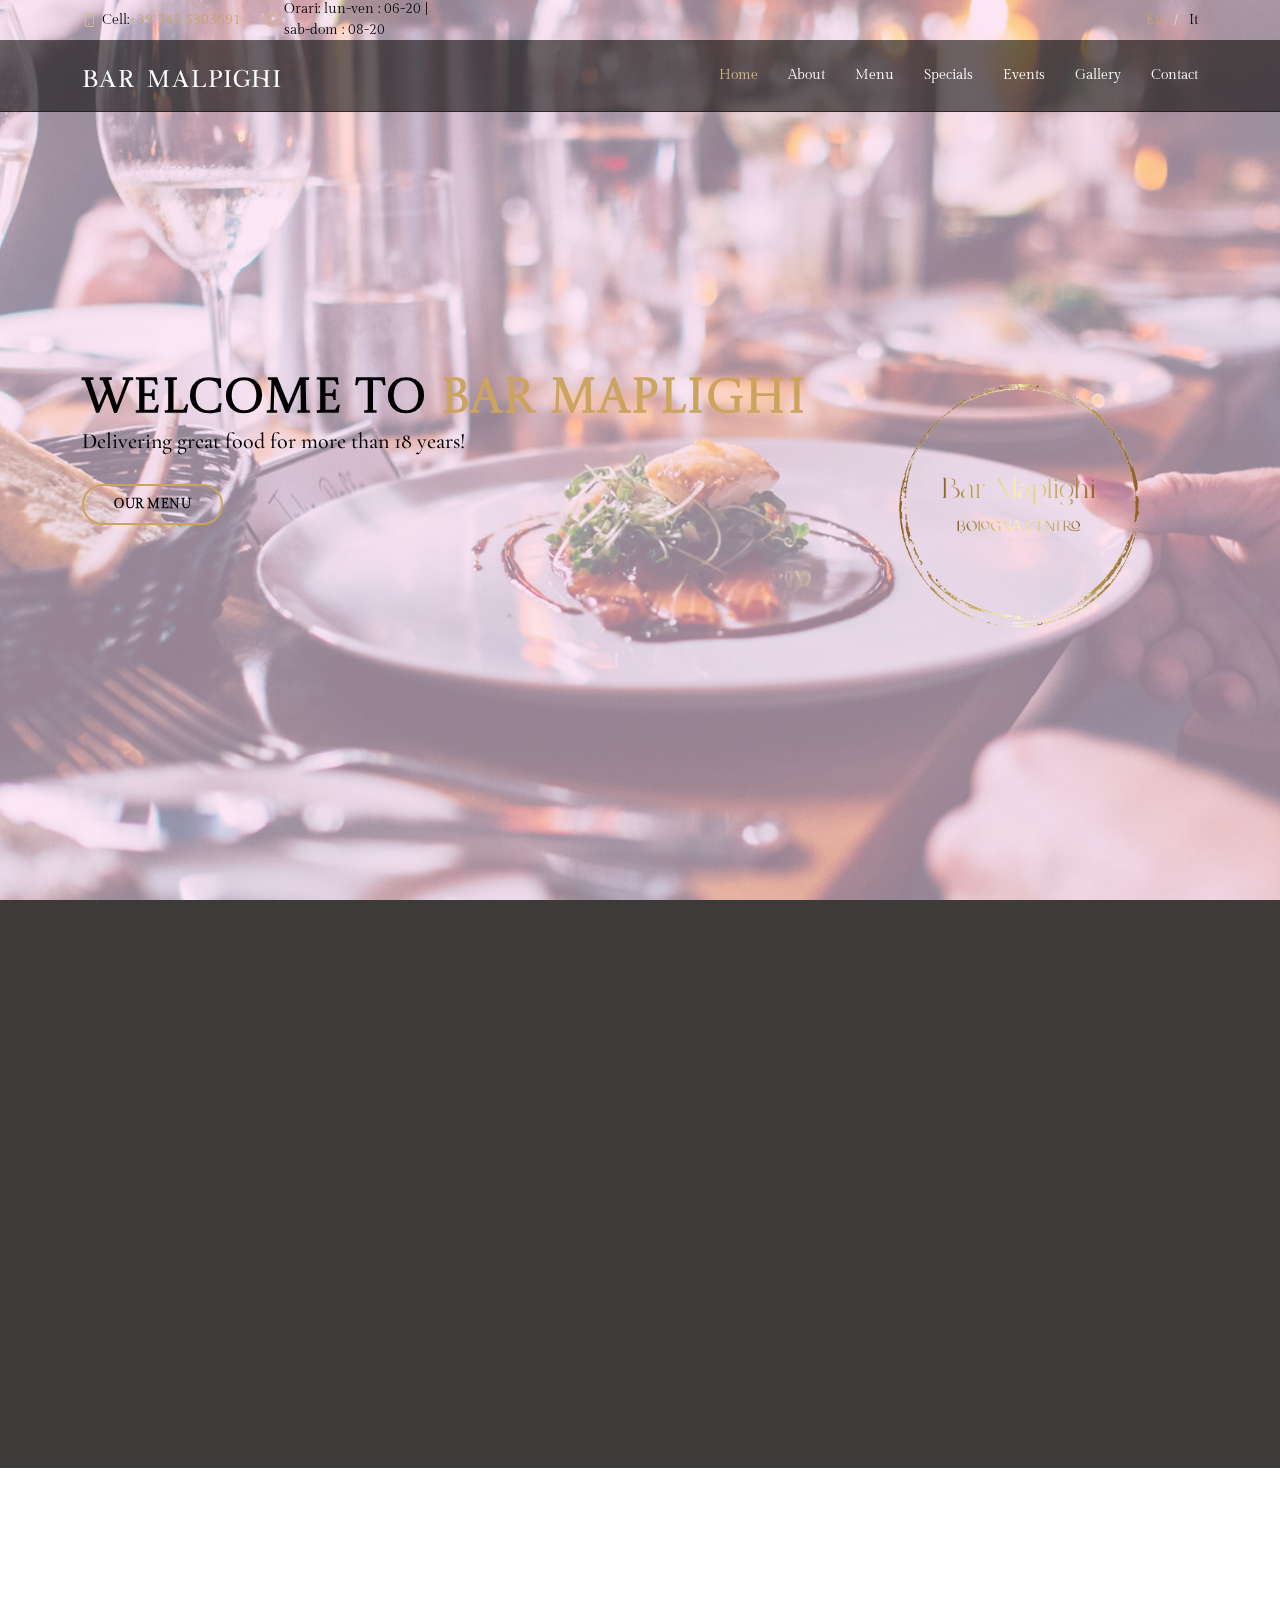
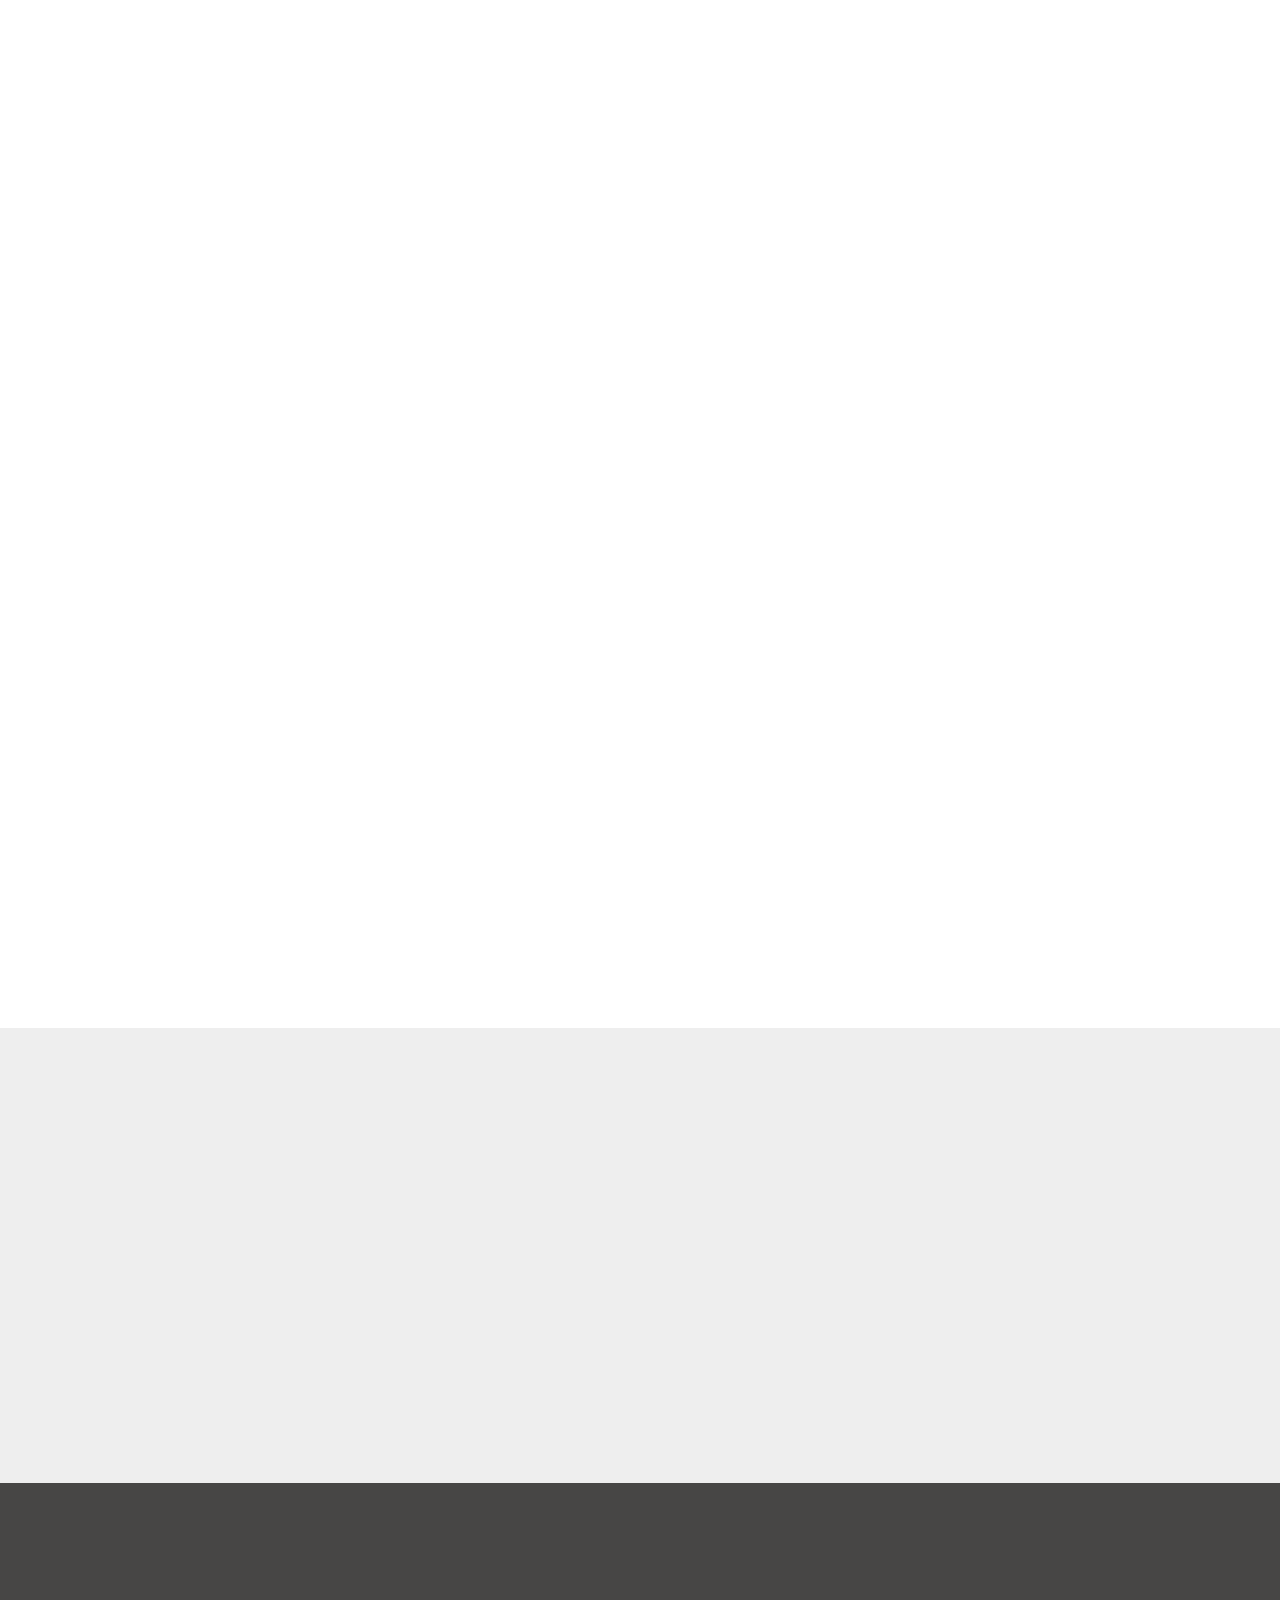
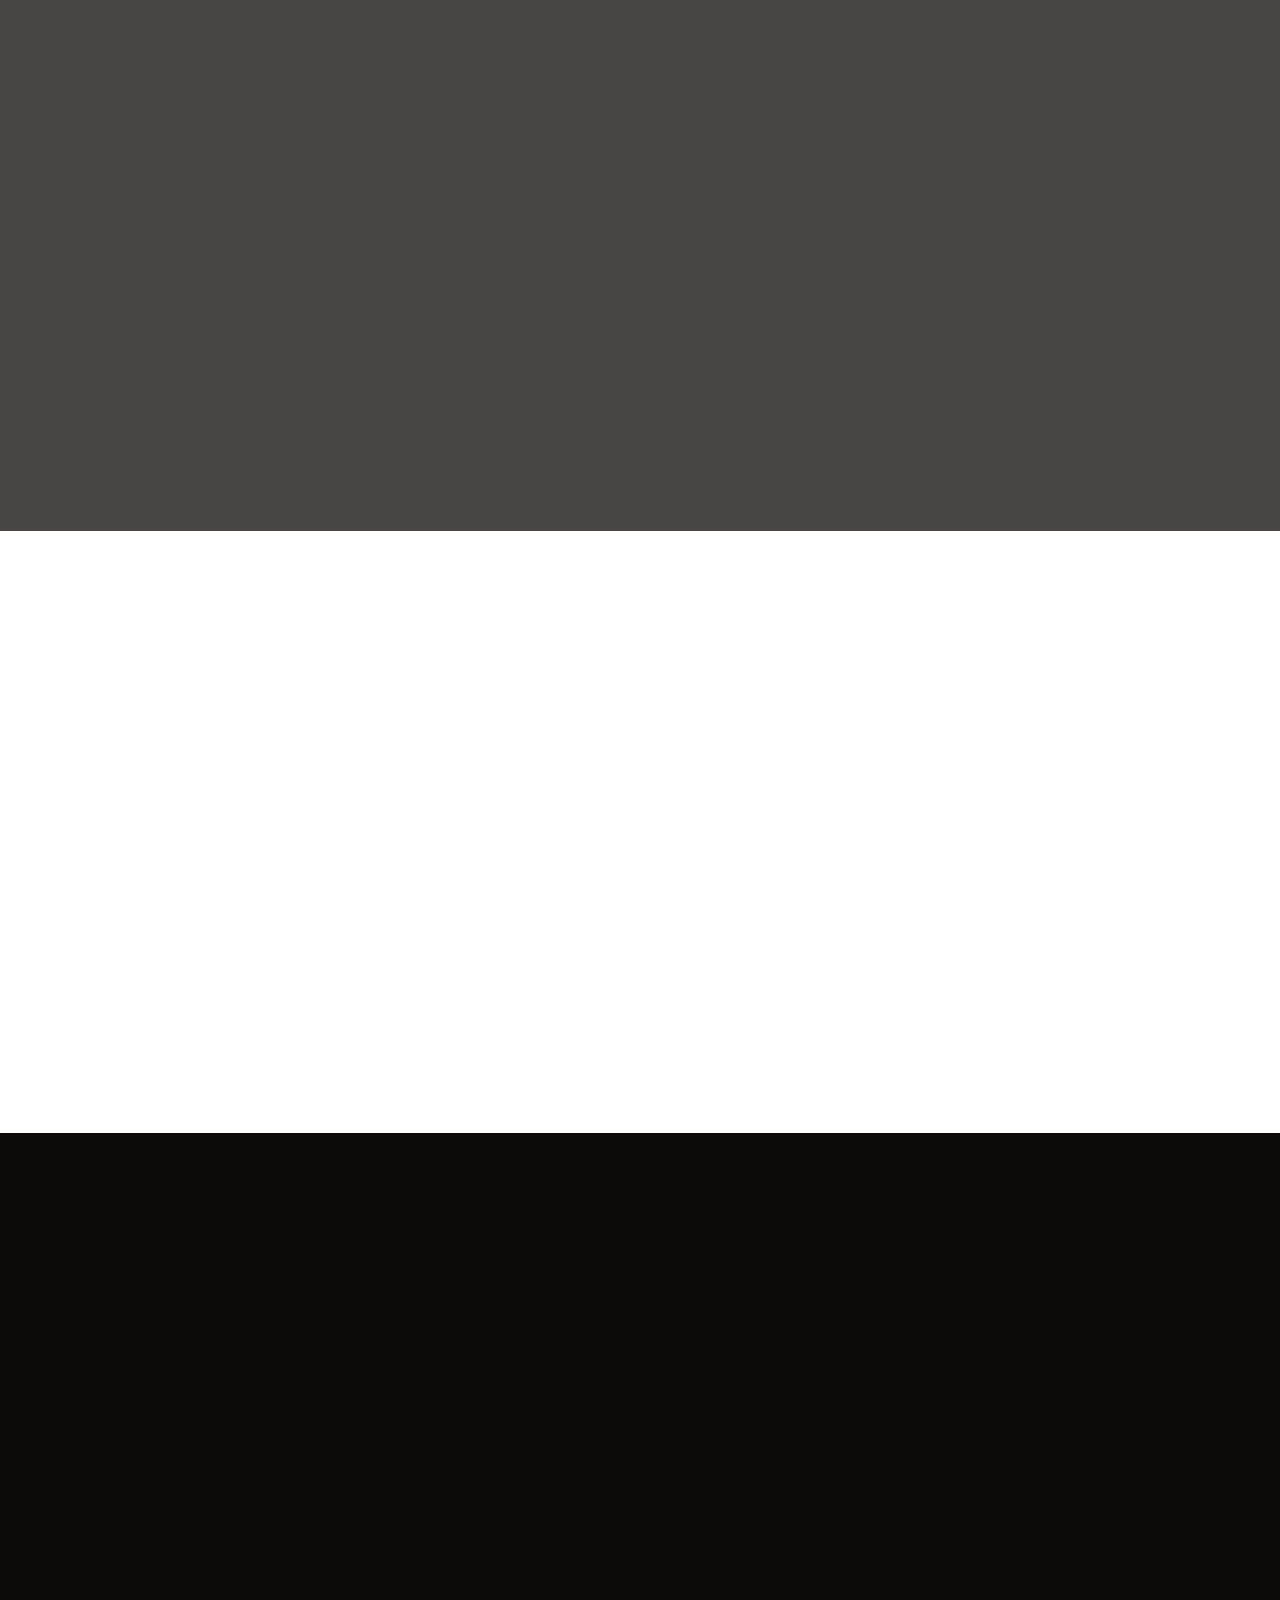
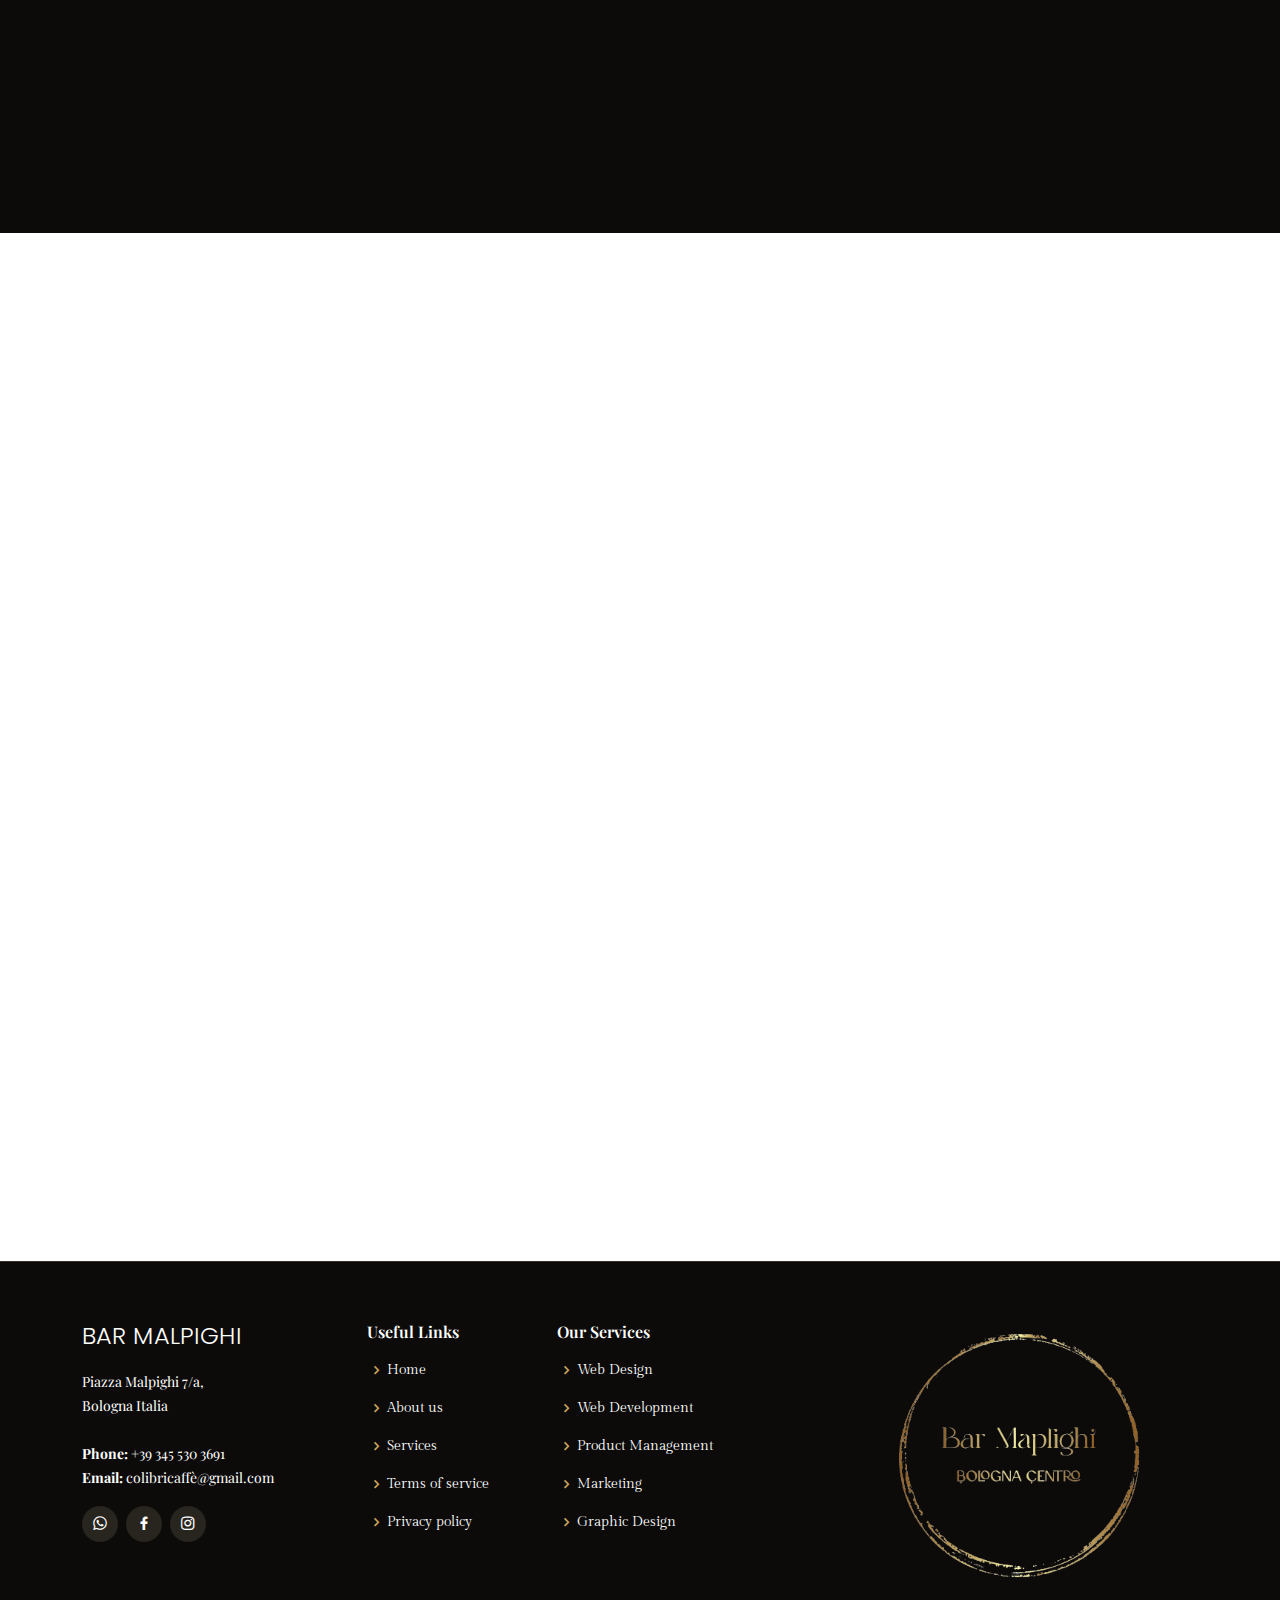
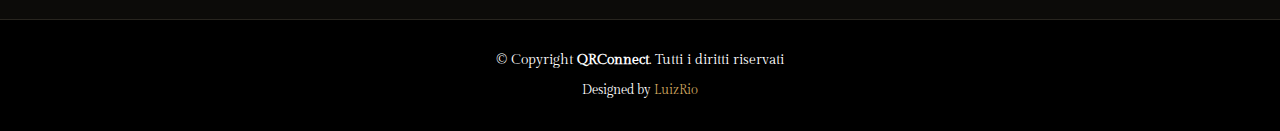
==== commit 0e096077: "Add files via upload" ====
--- a/index.html
+++ b/index.html
@@ -47,7 +47,7 @@
 
       <div class="contact-info d-flex align-items-center">
         <i class="bi bi-phone d-flex align-items-center"><span>Cell:<a href="tel:+393455303691">+39 345 5303691</a></span></i>
-        <i class="bi bi-clock d-flex align-items-center ms-4"><span> Orari: lun-ven : 06-20 | sab-dom : 08-20</span></i>
+        <i class="bi bi-clock d-flex align-items-center ms-4"><span> Orari: lun-ven : 06-20 |<br> sab-dom : 08-20</span></i>
       </div>
 
       <div class="languages d-none d-md-flex align-items-center">
@@ -190,7 +190,7 @@
               <ul id="menu-flters">
                 <li data-filter=".filter-starters" class="filter-active">Caffetteria</li>
                 <li data-filter=".filter-salads">Bibite</li>
-                <li data-filter=".filter-specialty">The e Infusi – 2.5</li>
+                <li data-filter=".filter-specialty">The e Infusi</li>
                 <li data-filter=".filter-infusi">Cioccolate</li>
                 <li data-filter=".filter-birre">Birre</li>
               </ul>
@@ -616,7 +616,7 @@
 
           <div class="col-lg-6 menu-item filter-specialty">
             <div class="menu-content">
-              <a href="#">Tè verde classico</a><span></span>
+              <a href="#">Tè verde classico</a><span>2.5</span>
             </div>
             <div class="menu-ingredients">
               
@@ -625,7 +625,7 @@
 
           <div class="col-lg-6 menu-item filter-specialty">
             <div class="menu-content">
-              <a href="#">Tè nero classico</a><span></span>
+              <a href="#">Tè nero classico</a><span>2.5</span>
             </div>
             <div class="menu-ingredients">
               
@@ -634,7 +634,7 @@
 
           <div class="col-lg-6 menu-item filter-specialty">
             <div class="menu-content">
-              <a href="#">Tè verde Frutti Rossi e Uva</a><span></span>
+              <a href="#">Tè verde Frutti Rossi e Uva</a><span>2.5</span>
             </div>
             <div class="menu-ingredients">
               
@@ -643,7 +643,7 @@
           
           <div class="col-lg-6 menu-item filter-specialty">
             <div class="menu-content">
-              <a href="#">Tè verde Zenzero e Limone</a><span></span>
+              <a href="#">Tè verde Zenzero e Limone</a><span>2.5</span>
             </div>
             <div class="menu-ingredients">
               
@@ -652,7 +652,7 @@
 
           <div class="col-lg-6 menu-item filter-specialty">
             <div class="menu-content">
-              <a href="#">Tè nero English Breakfast</a><span></span>
+              <a href="#">Tè nero English Breakfast</a><span>2.5</span>
             </div>
             <div class="menu-ingredients">
               
@@ -661,7 +661,7 @@
 
           <div class="col-lg-6 menu-item filter-specialty">
             <div class="menu-content">
-              <a href="#">Tè nero Spezie e Vaniglia</a><span></span>
+              <a href="#">Tè nero Spezie e Vaniglia</a><span>2.5</span>
             </div>
             <div class="menu-ingredients">
               
@@ -670,7 +670,7 @@
 
           <div class="col-lg-6 menu-item filter-specialty">
             <div class="menu-content">
-              <a href="#">Tè nero Bergamotto Earl Grey</a><span></span>
+              <a href="#">Tè nero Bergamotto Earl Grey</a><span>2.5</span>
             </div>
             <div class="menu-ingredients">
               
@@ -679,7 +679,7 @@
 
           <div class="col-lg-6 menu-item filter-specialty">
             <div class="menu-content">
-              <a href="#">Rooibos e Arancia Rossa</a><span></span>
+              <a href="#">Rooibos e Arancia Rossa</a><span>2.5</span>
             </div>
             <div class="menu-ingredients">
               
@@ -688,7 +688,7 @@
 
           <div class="col-lg-6 menu-item filter-specialty">
             <div class="menu-content">
-              <a href="#">Infuso alla frutta Frutti di Bosco</a><span></span>
+              <a href="#">Infuso alla frutta Frutti di Bosco</a><span>2.5</span>
             </div>
             <div class="menu-ingredients">
               
@@ -697,7 +697,7 @@
 
           <div class="col-lg-6 menu-item filter-specialty">
             <div class="menu-content">
-              <a href="#">Infuso alla frutta Pesca</a><span></span>
+              <a href="#">Infuso alla frutta Pesca</a><span>2.5</span>
             </div>
             <div class="menu-ingredients">
               
@@ -706,7 +706,7 @@
 
           <div class="col-lg-6 menu-item filter-specialty">
             <div class="menu-content">
-              <a href="#">Infuso alla frutta Cacao e Mela</a><span></span>
+              <a href="#">Infuso alla frutta Cacao e Mela</a><span>2.5</span>
             </div>
             <div class="menu-ingredients">
               
@@ -715,7 +715,7 @@
 
           <div class="col-lg-6 menu-item filter-specialty">
             <div class="menu-content">
-              <a href="#">Tisana Disintossicante</a><span></span>
+              <a href="#">Tisana Disintossicante</a><span>2.5</span>
             </div>
             <div class="menu-ingredients">
               
@@ -724,7 +724,7 @@
 
           <div class="col-lg-6 menu-item filter-specialty">
             <div class="menu-content">
-              <a href="#">Tisana Zenzero e Limone</a><span></span>
+              <a href="#">Tisana Zenzero e Limone</a><span>2.5</span>
             </div>
             <div class="menu-ingredients">
               
@@ -733,7 +733,7 @@
 
           <div class="col-lg-6 menu-item filter-specialty">
             <div class="menu-content">
-              <a href="#">Tisana Fiori di Camomilla</a><span></span>
+              <a href="#">Tisana Fiori di Camomilla</a><span>2.5</span>
             </div>
             <div class="menu-ingredients">
               
@@ -742,7 +742,7 @@
 
           <div class="col-lg-6 menu-item filter-specialty">
             <div class="menu-content">
-              <a href="#">Tè verde Curcuma</a><span></span>
+              <a href="#">Tè verde Curcuma</a><span>2.5</span>
             </div>
             <div class="menu-ingredients">
               
@@ -991,62 +991,52 @@
             <div class="tab-content">
               <div class="tab-pane active show" id="tab-1">
                 <div class="row">
-                  <div class="col-lg-8 details order-2 order-lg-1">
+                  <div class="col-lg-12 details order-2 order-lg-1">
                     <h3>Architecto ut aperiam autem id</h3>
                     <p class="fst-italic">Qui laudantium consequatur laborum sit qui ad sapiente dila parde sonata raqer a videna mareta paulona marka</p>
                     <p>Et nobis maiores eius. Voluptatibus ut enim blanditiis atque harum sint. Laborum eos ipsum ipsa odit magni. Incidunt hic ut molestiae aut qui. Est repellat minima eveniet eius et quis magni nihil. Consequatur dolorem quaerat quos qui similique accusamus nostrum rem vero</p>
                   </div>
-                  <div class="col-lg-4 text-center order-1 order-lg-2">
-                    <img src="assets/img/specials-1.png" alt="" class="img-fluid">
-                  </div>
+                  
                 </div>
               </div>
               <div class="tab-pane" id="tab-2">
                 <div class="row">
-                  <div class="col-lg-8 details order-2 order-lg-1">
+                  <div class="col-lg-12 details order-2 order-lg-1">
                     <h3>Et blanditiis nemo veritatis excepturi</h3>
                     <p class="fst-italic">Qui laudantium consequatur laborum sit qui ad sapiente dila parde sonata raqer a videna mareta paulona marka</p>
                     <p>Ea ipsum voluptatem consequatur quis est. Illum error ullam omnis quia et reiciendis sunt sunt est. Non aliquid repellendus itaque accusamus eius et velit ipsa voluptates. Optio nesciunt eaque beatae accusamus lerode pakto madirna desera vafle de nideran pal</p>
                   </div>
-                  <div class="col-lg-4 text-center order-1 order-lg-2">
-                    <img src="assets/img/specials-2.png" alt="" class="img-fluid">
-                  </div>
+                  
                 </div>
               </div>
               <div class="tab-pane" id="tab-3">
                 <div class="row">
-                  <div class="col-lg-8 details order-2 order-lg-1">
+                  <div class="col-lg-12 details order-2 order-lg-1">
                     <h3>Impedit facilis occaecati odio neque aperiam sit</h3>
                     <p class="fst-italic">Eos voluptatibus quo. Odio similique illum id quidem non enim fuga. Qui natus non sunt dicta dolor et. In asperiores velit quaerat perferendis aut</p>
                     <p>Iure officiis odit rerum. Harum sequi eum illum corrupti culpa veritatis quisquam. Neque necessitatibus illo rerum eum ut. Commodi ipsam minima molestiae sed laboriosam a iste odio. Earum odit nesciunt fugiat sit ullam. Soluta et harum voluptatem optio quae</p>
                   </div>
-                  <div class="col-lg-4 text-center order-1 order-lg-2">
-                    <img src="assets/img/specials-3.png" alt="" class="img-fluid">
-                  </div>
+                  
                 </div>
               </div>
               <div class="tab-pane" id="tab-4">
                 <div class="row">
-                  <div class="col-lg-8 details order-2 order-lg-1">
+                  <div class="col-lg-12 details order-2 order-lg-1">
                     <h3>Fuga dolores inventore laboriosam ut est accusamus laboriosam dolore</h3>
                     <p class="fst-italic">Totam aperiam accusamus. Repellat consequuntur iure voluptas iure porro quis delectus</p>
                     <p>Eaque consequuntur consequuntur libero expedita in voluptas. Nostrum ipsam necessitatibus aliquam fugiat debitis quis velit. Eum ex maxime error in consequatur corporis atque. Eligendi asperiores sed qui veritatis aperiam quia a laborum inventore</p>
                   </div>
-                  <div class="col-lg-4 text-center order-1 order-lg-2">
-                    <img src="assets/img/specials-4.png" alt="" class="img-fluid">
-                  </div>
+                  
                 </div>
               </div>
               <div class="tab-pane" id="tab-5">
                 <div class="row">
-                  <div class="col-lg-8 details order-2 order-lg-1">
+                  <div class="col-lg-12 details order-2 order-lg-1">
                     <h3>Est eveniet ipsam sindera pad rone matrelat sando reda</h3>
                     <p class="fst-italic">Omnis blanditiis saepe eos autem qui sunt debitis porro quia.</p>
                     <p>Exercitationem nostrum omnis. Ut reiciendis repudiandae minus. Omnis recusandae ut non quam ut quod eius qui. Ipsum quia odit vero atque qui quibusdam amet. Occaecati sed est sint aut vitae molestiae voluptate vel</p>
                   </div>
-                  <div class="col-lg-4 text-center order-1 order-lg-2">
-                    <img src="assets/img/specials-5.png" alt="" class="img-fluid">
-                  </div>
+                  
                 </div>
               </div>
             </div>
@@ -1426,9 +1416,9 @@
                 <strong>Email:</strong> colibricaffè@gmail.com<br>
               </p>
               <div class="social-links mt-3">
-                <a href="#" class="whatsapp"><i class="bx bxl-whatsapp"></i></a>
-                <a href="#" class="facebook"><i class="bx bxl-facebook"></i></a>
-                <a href="#" class="instagram"><i class="bx bxl-instagram"></i></a>
+                <a href="https://api.whatsapp.com/send?phone=393455303691"class="whatsapp"><i class="bx bxl-whatsapp"></i></a>
+                <a href="https://www.facebook.com/barmalpighibolognacentro/reviews/?ref=page_internal" class="facebook"><i class="bx bxl-facebook"></i></a>
+                <a href="https://www.instagram.com/barmalpighi_colibricaffe/" class="instagram"><i class="bx bxl-instagram"></i></a>
               </div>
             </div>
           </div>
@@ -1455,7 +1445,7 @@
             </ul>
           </div>
 
-          <div class="col-lg-4 col-md-6 footer-newsletter">
+          <div class="col-lg-4 col-md-6 footer-newsletter" style="text-align: center;">
             <img src="assets/img/logomarti.png" class="img-fluid w-75">
           </div>
 
--- a/assets/css/style.css
+++ b/assets/css/style.css
@@ -150,7 +150,7 @@
 
 #topbar .contact-info i span {
   padding-left: 5px;
-  color: #fff;
+  color: #000;
 }
 
 #topbar .languages ul {
@@ -163,7 +163,7 @@
 }
 
 #topbar .languages ul a {
-  color: white;
+  color: black;
 }
 
 #topbar .languages ul li + li {
@@ -459,7 +459,7 @@
 
 #hero:before {
   content: "";
-  background: rgba(0, 0, 0, 0.5);
+  background: rgba(250, 215, 239, 0.6);
   position: absolute;
   bottom: 0;
   top: 0;
@@ -482,7 +482,7 @@
   font-size: 48px;
   font-weight: 700;
   line-height: 56px;
-  color: #fff;
+  color: #000;
   font-family: 'Castoro Titling', cursive;
 }
 
@@ -491,7 +491,7 @@
 }
 
 #hero h2 {
-  color: #eee;
+  color: #000;
   margin-bottom: 10px 0 0 0;
   font-size: 22px;
   font-family: 'Cormorant Garamond', serif;
@@ -511,7 +511,7 @@
   border-radius: 50px;
   transition: 0.3s;
   line-height: 1;
-  color: white;
+  color: black;
   border: 2px solid #cda45e;
 }
 
@@ -760,7 +760,7 @@
 
 .about:before {
   content: "";
-  background: rgba(0, 0, 0, 0.8);
+  background: rgba(255, 255, 255, 0.2);
   position: absolute;
   bottom: 0;
   top: 0;
@@ -1066,7 +1066,7 @@
 
 .events::before {
   content: '';
-  background-color: rgba(0, 0, 0, 0.8);
+  background-color: rgba(209, 209, 209, 0.301);
   position: absolute;
   top: 0;
   right: 0;
@@ -1465,13 +1465,14 @@
   font-weight: 500;
   margin-bottom: 5px;
   font-family: "Poppins", sans-serif;
+  color: #3e3d3c;
 }
 
 .contact .info p {
   padding: 0 0 0 60px;
   margin-bottom: 0;
   font-size: 14px;
-  color: #bab3a6;
+  color: #646360;
 }
 
 .contact .info .open-hours, .contact .info .email, .contact .info .phone {
